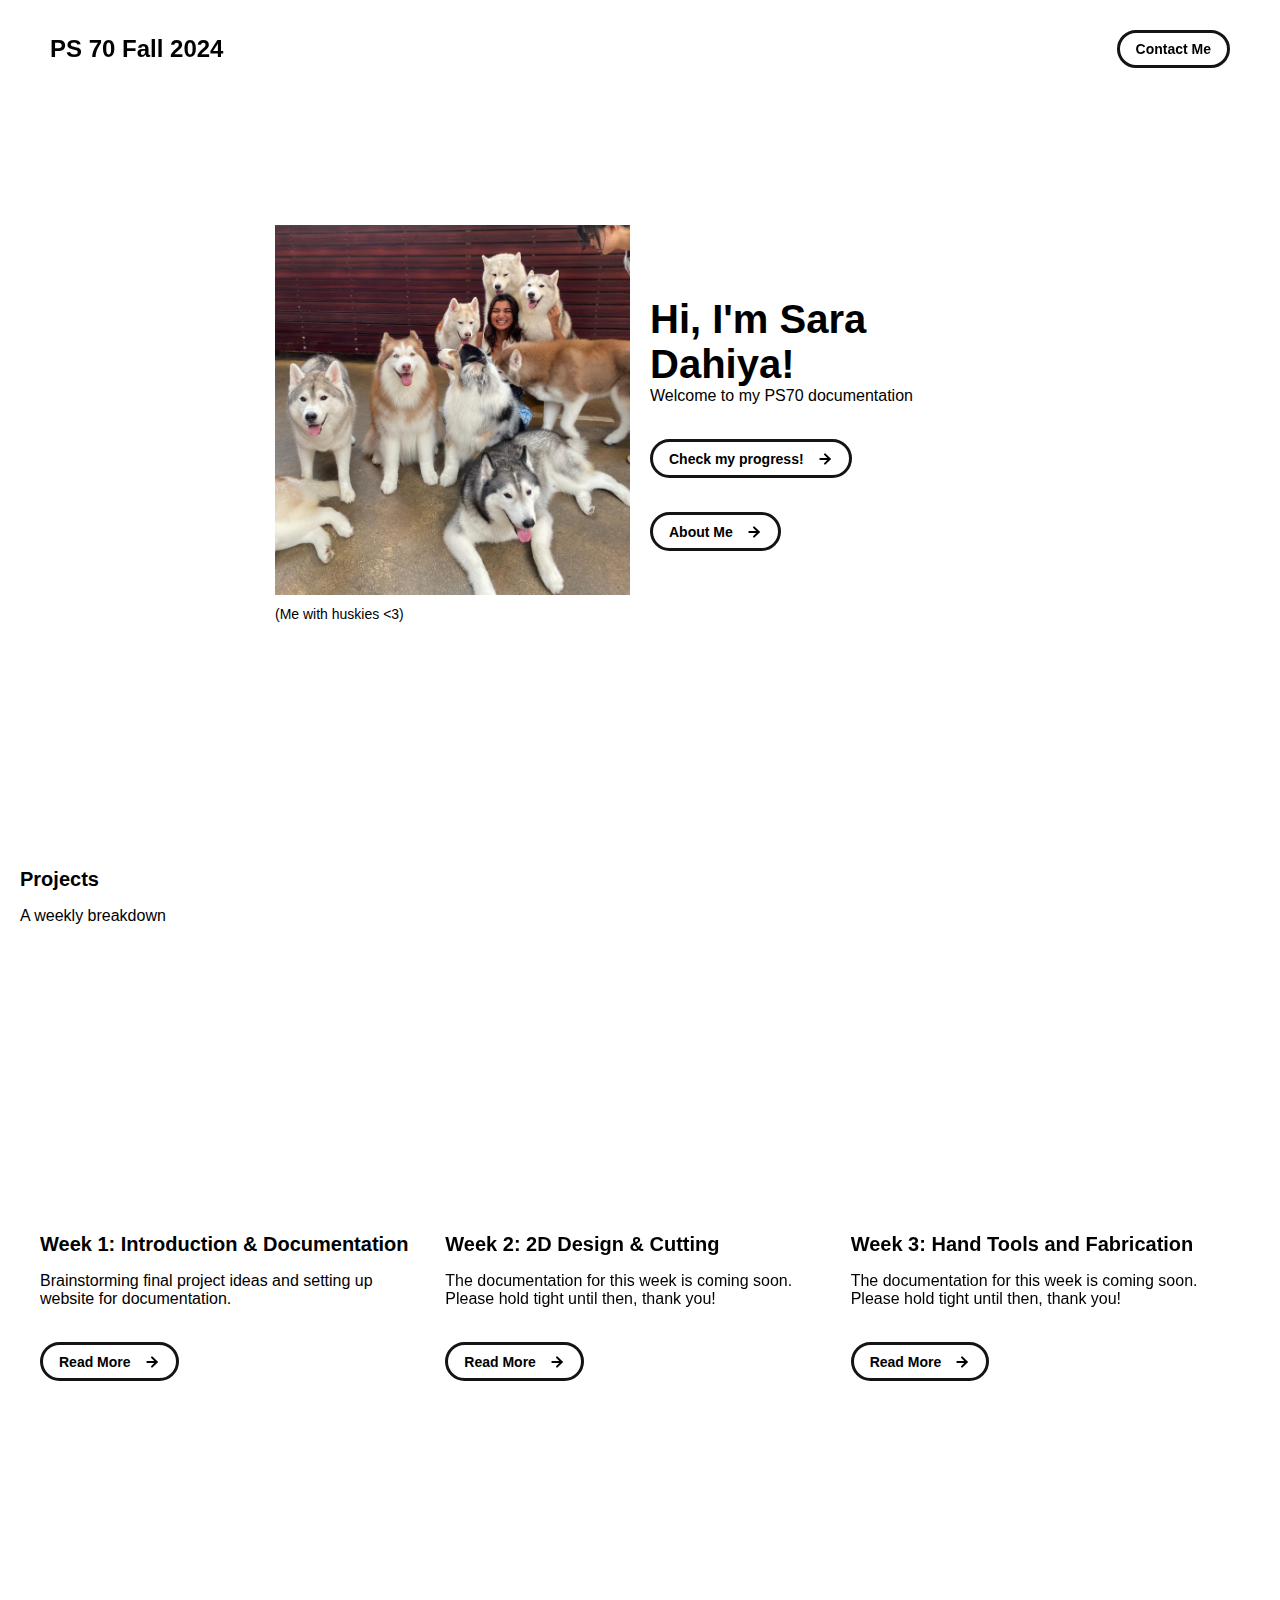
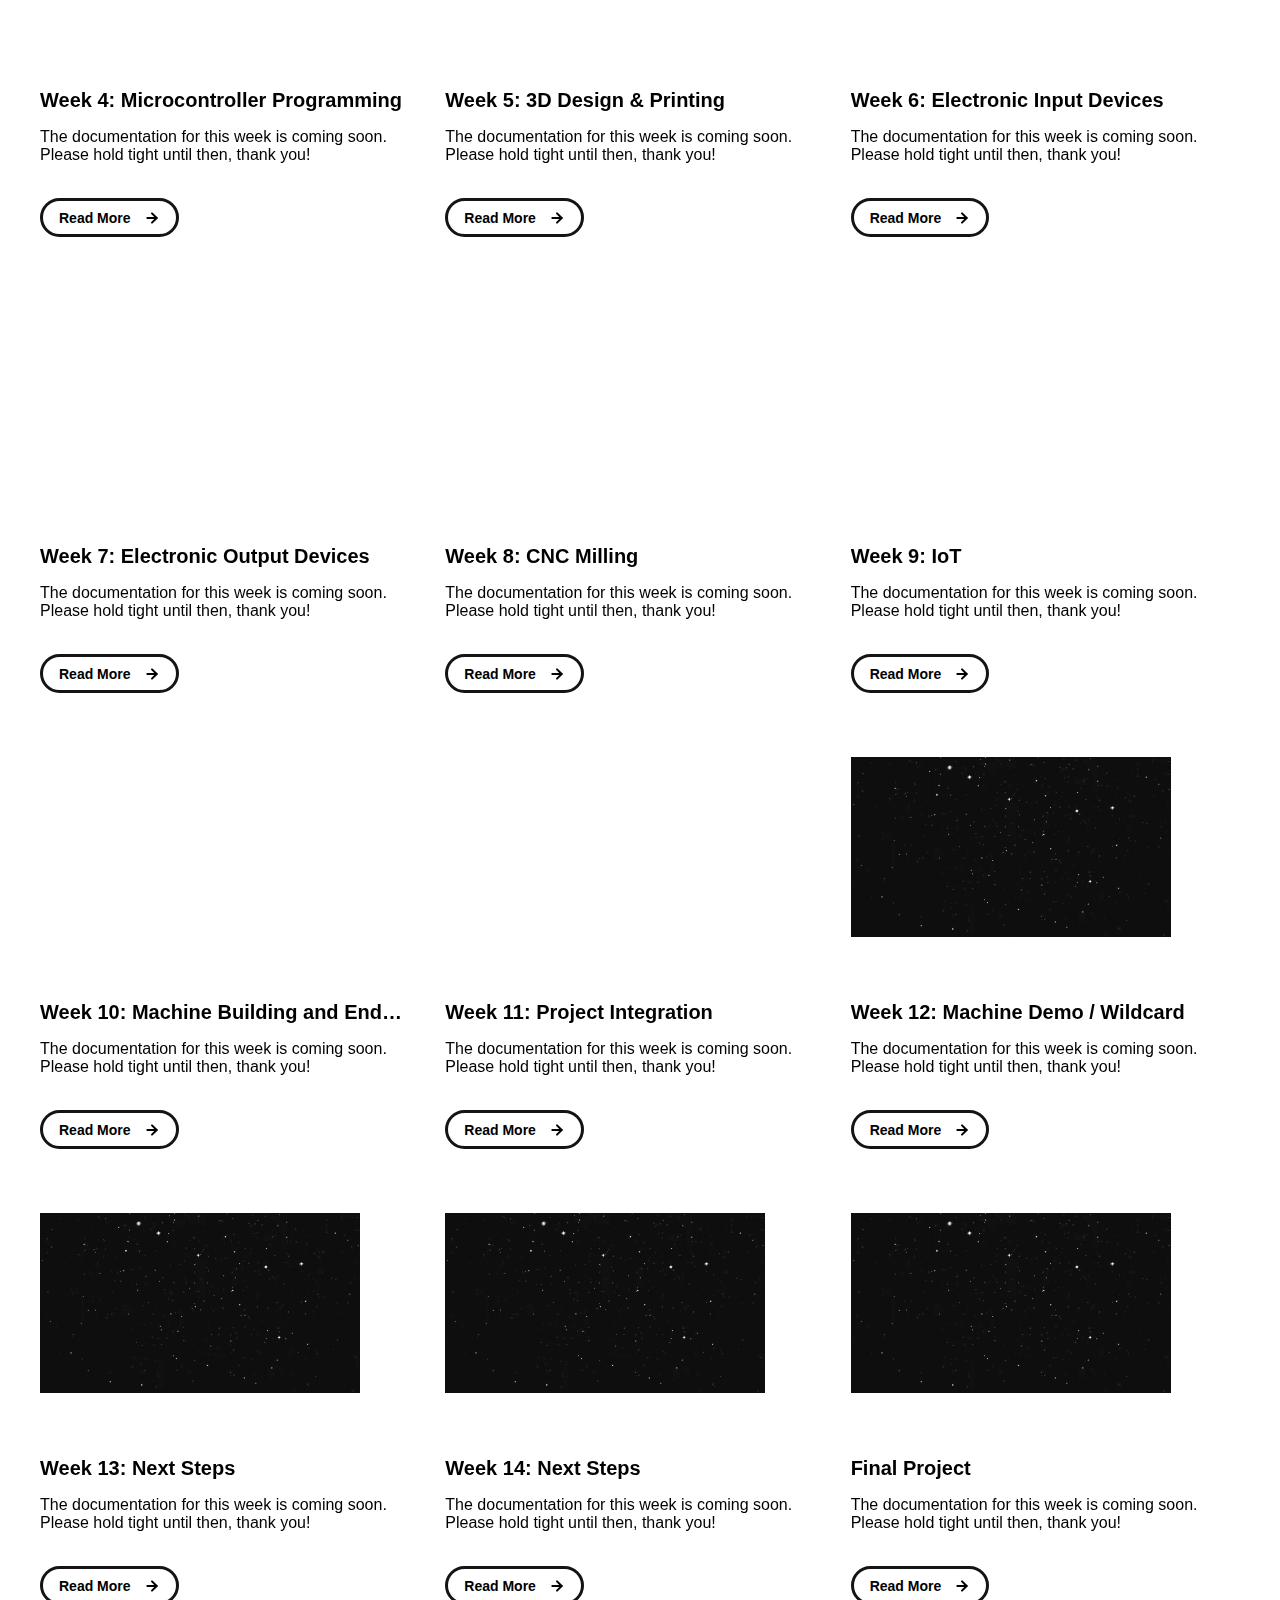
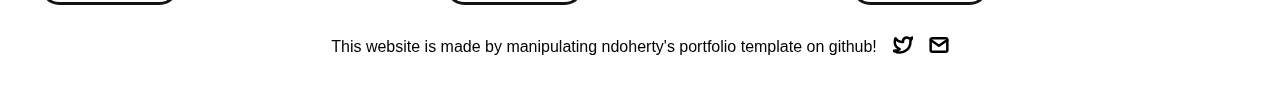
==== index.html @ 0491bc93 "lets see" ====
<!DOCTYPE html>
<html lang="en">
	<head>
		<meta charset="utf-8">

    <!-- 
      TODO

      Upload your Unemployable (or whatever photo you like) to the assets/images folder
      and change the name of the image below to match the uploaded one

      Change the title in the <title> tag to whatever you would like the title of your portfolio to be

      This should be the same across all pages.
     -->
    <link rel="icon" href="./assets/images/sara-with-dogs.jpeg" />
		<title>Sara Dahiya PS70 Documentation</title>
    <meta name="description" content="A portfolio template for the Unemployables community.">
    <meta name="viewport" content="width=device-width, initial-scale=1" />

		<link rel="stylesheet" href="./css/layout.css">
    <link rel="stylesheet" href="./css/typography.css">
    <link rel="stylesheet" href="./css/utilities.css">

		<script defer src="./js/script.js"></script>
	</head>
	<body>
    <!-- NAVBAR -->
    <div class="navbar">
      <a class="nav-title-link" href="./index.html">
        <!-- TODO - Change the "Portfolio Title" to whatever you want displayed in the top left -->
        <span class="nav-title">PS 70 Fall 2024</span>
         <!-- TODO - Change the email after 'mailto:' to your email address for contact -->
        <a class="button" href="mailto:saradahiya@college.harvard.edu">
          <span class="button-text">Contact Me</span>
        </a>
      </a>
    </div>

    <!-- MAIN PAGE CONTENT -->
    <div id="main-content">

      <!-- PORTFOLIO HEADER -->
      <div id="portfolio-header">
        <div id="portfolio-header-image-container">
          <!-- 
            TODO

            - Change the img "src" attribute to point to the Unemployable image you uploaded (or whatever image).
            - Change the number to point to your Unemployable & replace the OpenSea link with your own
            - If you aren't using an Unemployable as your image, remove the entire "a" element
          -->
          <img src="./assets/images/sara-with-dogs.jpeg" class="portfolio-header-image">
          <a class="no-underline" target="_blank" href="https://opensea.io/assets/0xe0be388ab81c47b0f098d2030a1c9ef190691a8a/1311">
            <span class="image-caption">(Me with huskies <3)</span>
          </a>
        </div>

          <!-- 
            TODO

            - Change the main-title to whatver you want
            - Change the body-text after that to a quick introduction to what you do
            - Edit the button text if you feel like it. It will link to the projects section below.
          -->
        <div id="portfolio-header-text-container">
            <div class="header-text">
              <span class="main-title">Hi, I'm Sara Dahiya!</span>
              <div class="body-text"> Welcome to my PS70 documentation  </div>
            </div class = "button-container">
              <a class="button" id="my-projects-link" href="#my-work-section">
                <span class="button-text">Check my progress!</span> 
                <image src="./assets/icons/arrow-right.svg" class="right-arrow-icon"/>
              </a>
              <a class="button" id="about-me-link" href="./project-pages/about-me.html">
                <span class="button-text">About Me</span> 
                <img src="./assets/icons/arrow-right.svg" class="right-arrow-icon" alt="arrow icon"/>
              </a>
            </div> 
        </div>
      </div>

      <!-- ABOUT SECTION -->
      <!-- 
        TODO

        - Change the subheader-text to whatever header you want
        - Add paragraphs using the <div class="body-text"></div> elements in the "about-section-content"
      -->
      

      <!-- PROJECTS / MY WORK SECTION -->
      <div id="my-work-section">
        <!-- TODO - Change the subheader-text to whatever you want the Projects section header to say -->
        <span class="subheader-text">Projects</span>
        <div class="about-section-content">
          <div class="body-text"> A weekly breakdown </div>

        <div class="projects-container">
          <!-- 
            TODO

            This is where the project cards live. Here's a base level project card for you to copy:
            <div class="project-card">
              <img src="./assets/images/IMAGE_NAME" class="project-image">
              <div class="project-card-text-container">
                <div class="subheader-text project-title">PROJECT_NAME</div>
                <div class="body-text project-card-text">SMALL_PROJECT_DESCRIPTION</div>
              </div>
              <a class="button" href="./project-pages/PROJECT_PAGE_NAME.html">
                <span class="button-text">Read More</span>
                <image src="./assets/icons/arrow-right.svg" class="right-arrow-icon"/>
              </a>
            </div>

            - To add a project to the this area, copy the above, paste it below this comment, and change the following:
                - IMAGE_NAME: the name of the image file in assets/images
                - PROJECT_NAME: the name of the project (keep it short, it only shows 1 line)
                - SMALL_PROJECT_DESCRIPTION: a quick project description (max 4 lines)
                - PROJECT_PAGE_NAME.html: the html filename for the project (must be in project-pages folder)
          -->
          <div class="project-card">
            <video width="320" height="240" autoplay muted>
              <source src="./assets/images/magician-trick.mp4" type="video/mp4">
              <source src="./assets/images/magician-trick.webm" type="video/webm">
                Your browser does not support the video tag.
            </video>
            <div class="project-card-text-container">
              <div class="subheader-text project-title">Week 1: Introduction & Documentation</div>
              <div class="body-text project-card-text">Brainstorming final project ideas and setting up website for documentation.</div>
            </div>
            <a class="button" href="./project-pages/week-1.html">
              <span class="button-text">Read More</span>
              <image src="./assets/icons/arrow-right.svg" class="right-arrow-icon"/>
            </a>
          </div>
          <div class="project-card">
            <video width="320" height="240" autoplay muted>
              <source src="./assets/images/spacey.mp4" type="video/mp4">
              <source src="./assets/images/spacey.webm" type="video/webm">
                Your browser does not support the video tag.
            </video>
            <div class="project-card-text-container">
              <div class="subheader-text project-title">Week 2: 2D Design & Cutting</div>
              <div class="body-text project-card-text">The documentation for this week is coming soon. Please hold tight until then, thank you!</div>
            </div>
            <a class="button" href="../project-pages/project-template.html">
              <span class="button-text">Read More</span>
              <image src="./assets/icons/arrow-right.svg" class="right-arrow-icon"/>
            </a>
          </div>
          <div class="project-card">
            <video width="320" height="240" autoplay muted>
              <source src="./assets/images/spacey.mp4" type="video/mp4">
              <source src="./assets/images/spacey.webm" type="video/webm">
                Your browser does not support the video tag.
            </video>
            <div class="project-card-text-container">
              <div class="subheader-text project-title">Week 3: Hand Tools and Fabrication</div>
              <div class="body-text project-card-text">The documentation for this week is coming soon. Please hold tight until then, thank you!</div>
            </div>
            <a class="button" href="./project-pages/project-template.html">
              <span class="button-text">Read More</span>
              <image src="./assets/icons/arrow-right.svg" class="right-arrow-icon"/>
            </a>
          </div>
          <div class="project-card">
            <video width="320" height="240" autoplay muted>
              <source src="./assets/images/spacey.mp4" type="video/mp4">
              <source src="./assets/images/spacey.webm" type="video/webm">
                Your browser does not support the video tag.
            </video>
            <div class="project-card-text-container">
              <div class="subheader-text project-title">Week 4: Microcontroller Programming</div>
              <div class="body-text project-card-text">The documentation for this week is coming soon. Please hold tight until then, thank you!</div>
            </div>
            <a class="button" href="./project-pages/project-template.html">
              <span class="button-text">Read More</span>
              <image src="./assets/icons/arrow-right.svg" class="right-arrow-icon"/>
            </a>
          </div>
          <div class="project-card">
            <video width="320" height="240" autoplay muted>
              <source src="./assets/images/spacey.mp4" type="video/mp4">
              <source src="./assets/images/spacey.webm" type="video/webm">
                Your browser does not support the video tag.
            </video>
            <div class="project-card-text-container">
              <div class="subheader-text project-title">Week 5: 3D Design & Printing</div>
              <div class="body-text project-card-text">The documentation for this week is coming soon. Please hold tight until then, thank you!</div>
            </div>
            <a class="button" href="./project-pages/project-template.html">
              <span class="button-text">Read More</span>
              <image src="./assets/icons/arrow-right.svg" class="right-arrow-icon"/>
            </a>
          </div>
          <div class="project-card">
            <video width="320" height="240" autoplay muted>
              <source src="./assets/images/spacey.mp4" type="video/mp4">
              <source src="./assets/images/spacey.webm" type="video/webm">
                Your browser does not support the video tag.
            </video>
            <div class="project-card-text-container">
              <div class="subheader-text project-title">Week 6: Electronic Input Devices</div>
              <div class="body-text project-card-text">The documentation for this week is coming soon. Please hold tight until then, thank you!</div>
            </div>
            <a class="button" href="./project-pages/project-template.html">
              <span class="button-text">Read More</span>
              <image src="./assets/icons/arrow-right.svg" class="right-arrow-icon"/>
            </a>
          </div>
          <div class="project-card">
            <video width="320" height="240" autoplay muted>
              <source src="./assets/images/spacey.mp4" type="video/mp4">
              <source src="./assets/images/spacey.webm" type="video/webm">
                Your browser does not support the video tag.
            </video>
            <div class="project-card-text-container">
              <div class="subheader-text project-title">Week 7: Electronic Output Devices</div>
              <div class="body-text project-card-text">The documentation for this week is coming soon. Please hold tight until then, thank you!</div>
            </div>
            <a class="button" href="./project-pages/project-template.html">
              <span class="button-text">Read More</span>
              <image src="./assets/icons/arrow-right.svg" class="right-arrow-icon"/>
            </a>
          </div>
          <div class="project-card">
            <video width="320" height="240" autoplay muted>
              <source src="./assets/images/spacey.mp4" type="video/mp4">
              <source src="./assets/images/spacey.webm" type="video/webm">
                Your browser does not support the video tag.
            </video>
            <div class="project-card-text-container">
              <div class="subheader-text project-title">Week 8: CNC Milling</div>
              <div class="body-text project-card-text">The documentation for this week is coming soon. Please hold tight until then, thank you!</div>
            </div>
            <a class="button" href="./project-pages/project-template.html">
              <span class="button-text">Read More</span>
              <image src="./assets/icons/arrow-right.svg" class="right-arrow-icon"/>
            </a>
          </div>
          <div class="project-card">
            <video width="320" height="240" autoplay muted>
              <source src="./assets/images/spacey.mp4" type="video/mp4">
              <source src="./assets/images/spacey.webm" type="video/webm">
                Your browser does not support the video tag.
            </video>
            <div class="project-card-text-container">
              <div class="subheader-text project-title">Week 9: IoT</div>
              <div class="body-text project-card-text">The documentation for this week is coming soon. Please hold tight until then, thank you!</div>
            </div>
            <a class="button" href="./project-pages/project-template.html">
              <span class="button-text">Read More</span>
              <image src="./assets/icons/arrow-right.svg" class="right-arrow-icon"/>
            </a>
          </div>
          <div class="project-card">
            <video width="320" height="240" autoplay muted>
              <source src="./assets/images/spacey.mp4" type="video/mp4">
              <source src="./assets/images/spacey.webm" type="video/webm">
                Your browser does not support the video tag.
            </video>
            <div class="project-card-text-container">
              <div class="subheader-text project-title">Week 10: Machine Building and End Effectors</div>
              <div class="body-text project-card-text">The documentation for this week is coming soon. Please hold tight until then, thank you!</div>
            </div>
            <a class="button" href="./project-pages/project-template.html">
              <span class="button-text">Read More</span>
              <image src="./assets/icons/arrow-right.svg" class="right-arrow-icon"/>
            </a>
          </div>
          <div class="project-card">
            <video width="320" height="240" autoplay muted>
              <source src="./assets/images/spacey.mp4" type="video/mp4">
              <source src="./assets/images/spacey.webm" type="video/webm">
                Your browser does not support the video tag.
            </video>
            <div class="project-card-text-container">
              <div class="subheader-text project-title">Week 11: Project Integration</div>
              <div class="body-text project-card-text">The documentation for this week is coming soon. Please hold tight until then, thank you!</div>
            </div>
            <a class="button" href="./project-pages/project-template.html">
              <span class="button-text">Read More</span>
              <image src="./assets/icons/arrow-right.svg" class="right-arrow-icon"/>
            </a>
          </div>
          <div class="project-card">
            <video width="320" height="240" autoplay muted>
              <source src="./assets/images/spacey.mp4" type="video/mp4">
              <source src="./assets/images/spacey.webm" type="video/webm">
                Your browser does not support the video tag.
            </video>
            <div class="project-card-text-container">
              <div class="subheader-text project-title">Week 12: Machine Demo / Wildcard</div>
              <div class="body-text project-card-text">The documentation for this week is coming soon. Please hold tight until then, thank you!</div>
            </div>
            <a class="button" href="./project-pages/project-template.html">
              <span class="button-text">Read More</span>
              <image src="./assets/icons/arrow-right.svg" class="right-arrow-icon"/>
            </a>
          </div>
          <div class="project-card">
            <video width="320" height="240" autoplay muted>
              <source src="./assets/images/spacey.mp4" type="video/mp4">
              <source src="./assets/images/spacey.webm" type="video/webm">
                Your browser does not support the video tag.
            </video>
            <div class="project-card-text-container">
              <div class="subheader-text project-title">Week 13: Next Steps</div>
              <div class="body-text project-card-text">The documentation for this week is coming soon. Please hold tight until then, thank you!</div>
            </div>
            <a class="button" href="./project-pages/project-template.html">
              <span class="button-text">Read More</span>
              <image src="./assets/icons/arrow-right.svg" class="right-arrow-icon"/>
            </a>
          </div>
          <div class="project-card">
            <video width="320" height="240" autoplay muted>
              <source src="./assets/images/spacey.mp4" type="video/mp4">
              <source src="./assets/images/spacey.webm" type="video/webm">
                Your browser does not support the video tag.
            </video>
            <div class="project-card-text-container">
              <div class="subheader-text project-title">Week 14: Next Steps</div>
              <div class="body-text project-card-text">The documentation for this week is coming soon. Please hold tight until then, thank you!</div>
            </div>
            <a class="button" href="./project-pages/project-template.html">
              <span class="button-text">Read More</span>
              <image src="./assets/icons/arrow-right.svg" class="right-arrow-icon"/>
            </a>
          </div>
          <div class="project-card">
            <video width="320" height="240" autoplay muted>
              <source src="./assets/images/spacey.mp4" type="video/mp4">
              <source src="./assets/images/spacey.webm" type="video/webm">
                Your browser does not support the video tag.
            </video>
            <div class="project-card-text-container">
              <div class="subheader-text project-title"> Final Project</div>
              <div class="body-text project-card-text">The documentation for this week is coming soon. Please hold tight until then, thank you!</div>
            </div>
            <a class="button" href="./project-pages/project-template.html">
              <span class="button-text">Read More</span>
              <image src="./assets/icons/arrow-right.svg" class="right-arrow-icon"/>
            </a>
          </div>
        </div>
      </div>
    </div>

    <!-- FOOTER -->
    <div id="footer">
      <!-- 
        TODO - Change href to your Instagram account (can also delete entire "a" element if no Instagram) 

        This should be the same across all pages.
      -->
      
      <!-- 
        TODO - Change href to your Twitter account (can also delete entire "a" element if no Twitter) 
      
        This should be the same across all pages.
      -->
      <div class="body-text project-card-text">This website is made by manipulating ndoherty's portfolio template on github! </div>
      <a class="icon-link" target="_blank" href="https://twitter.com/Sara_castically">
        <image src="./assets/icons/twitter.svg" class="footer-icon"/>
      </a>
      <!-- 
        TODO - Change the email after "mailto" to your contact email 
      
        This should be the same across all pages.
      -->
      <a class="icon-link" href="mailto:whitevans.eth@gmail.com">
        <image src="./assets/icons/mail.svg" class="footer-icon"/>
      </a>
    </div>

	</body>
</html>
---- css/layout.css ----
* {
  box-sizing: border-box;
}

html {
  text-size-adjust: none;
  -webkit-text-size-adjust: none;
  -moz-text-size-adjust: none;
  -ms-text-size-adjust: none;
}

body {
  margin: 0;
  -webkit-font-smoothing: antialiased;
  -moz-osx-font-smoothing: grayscale;
}



/* Main Page Layout */

#main-content {
  margin: 225px 425px;
  display: flex;
  flex-direction: column;
  gap: 96px;
}




/* Portfolio Header */

#portfolio-header {
  display: flex;
  gap: 20px;
  align-items: center;
}

#portfolio-header-image-container {
  display: flex;
  flex-direction: column;
  gap: 10px;
  flex-basis: 50%;
}

.portfolio-header-image {
  width: 100%;
  height: auto;
}

#portfolio-header-text-container {
  display: flex;
  flex-direction: column;
  gap: 34px;
  flex-basis: 50%;
}




/* About Section */

#about-section {
  display: flex;
  flex-direction: column;
  gap: 16px;
}

.about-section-content {
  display: flex;
  flex-direction: column;
  gap: 34px;
}




/* Project Section */

#my-work-section {
  display: flex;
  flex-direction: column;
  flex-wrap: wrap;
  gap: 16px;
  padding: 0 20px;
  justify-content: center; 
  padding-top: 20px;
}

.projects-container {
  display: flex;
  gap: 34px 16px;
  flex-wrap: wrap;
  justify-content: center; 
  padding: 0 20px; 
}

    /* Project Cards */

    .project-card {
      max-width: calc((100% - 32px) / 3);
      display: flex;
      flex-direction: column;
      gap: 34px;
    }

    .project-card-text-container {
      flex-direction: column;
      display: flex;
      gap: 16px
    }

    .project-image {
      width: 100%;
      height: 200px;
      object-fit: cover;
      object-position: center;
    }




/* Project Pages */

#project-header {
  display: flex;
  flex-direction: column;
  gap: 16px;
}

.project-header-image {
  width: 100%;
  height: auto;
}

#project-details {
  display: flex;
  flex-direction: column;
  gap: 16px;
}

.project-details-content {
  display: flex;
  flex-direction: column;
  gap: 34px;
}

    /* Project Gallery */

    #project-gallery {
      display: flex;
      flex-direction: column;
      gap: 16px;
    }

    .project-gallery-content {
      display: flex;
      flex-wrap: wrap;
      gap: 34px 16px;
    }

    .gallery-image-container {
      width: 100%;
      display: flex;
      flex-direction: column;
      gap: 10px;
    }

    .gallery-image-container.half-width {
      width: calc((100% - 16px) / 2);
    }

    .gallery-image {
      width: 100%;
      height: auto;
    }


/* Extra Extra large devices (large laptops and desktops, 1200px and below) */
@media only screen and (max-width: 1600px) {
  #main-content {
    margin: 225px 275px;
  }
}

/* Extra large devices (large laptops and desktops, 1200px and below) */
@media only screen and (max-width: 1200px) {
  #main-content {
    margin: 225px 175px;
  }
}

/* Large devices (laptops/desktops, 1000px and below) */
@media only screen and (max-width: 1000px) {
  #main-content {
    margin: 225px 75px;
  }
}

/* Small devices (portrait tablets and large phones, 800px and below) */
@media only screen and (max-width: 800px) {
  #main-content {
    margin: 150px 50px;
  }

  #portfolio-header {
    flex-direction: column;
  }

  .project-card {
    max-width: calc((100% - 16px) / 2);
  }
}

/* Small devices (portrait tablets and large phones, 600px and below) */
@media only screen and (max-width: 600px) {
  #main-content {
    margin: 125px 20px;
  }

  .project-card {
    max-width: 100%;
  }
}
---- css/typography.css ----
body {
  font-family: "Helvetica Neue", Helvetica, Arial, sans-serif;
}

.nav-title {
  font-weight: 700;
  font-size: 24px;
}

.button-text {
  font-size: 14px;
  font-weight: 700;
}

.image-caption {
  font-size: 14px;
  font-weight: 500;
}

.main-title {
  font-size: 40px;
  font-weight: 700;
}

.subheader-text {
  font-size: 20px;
  font-weight: 700;
}

.body-text {
  font-size: 16px;
  font-weight: 500;
}

.project-card-text {
  overflow: hidden;
  text-overflow: ellipsis;
  display: -webkit-box;
  -webkit-line-clamp: 4;
  -webkit-box-orient: vertical;
}

.project-title {
  overflow: hidden;
  text-overflow: ellipsis;
  display: -webkit-box;
  -webkit-line-clamp: 1;
  -webkit-box-orient: vertical;
}
---- css/utilities.css ----
/* Icons */

.right-arrow-icon {
  width: 16px;
  height: 16px;
  margin-top: 1px;
  margin-left: 8px;
}

.footer-icon {
  width: 20px;
  height: 20px;
}

/* Adjusting space between buttons */
.button-container {
  display: flex;
  gap: 10px; 
}

/* Button background color */
.button {
  text-decoration: none;
  padding: 10px 20px;
  background-color: #ffffff; 
  color: white;
  border-radius: 5px;
  display: inline-flex;
  align-items: center;
}

a.icon-link {
  transition: transform 200ms ease-in-out;
}

a.icon-link:hover {
  cursor: pointer;
  stroke-width: 5;
  margin: 0;
  transform: rotate(15deg);
}


/* Navbar Styling */

.navbar {
  width: 100%;
  padding: 30px 50px;
  display: flex;
  justify-content: space-between;
  align-items: center;
  position: fixed;
  top: 0;
  left: 0;
}

.nav-title-link {
  color: black;
  text-decoration: none;
}

.nav-title-link:hover {
  text-decoration: underline;
}

/* Small devices (portrait tablets and large phones, 800px and below) */
@media only screen and (max-width: 800px) {
  .navbar {
    padding: 20px 20px;
    background-color: white
  }
}


/* Button Styling */

a.button {
  padding: 8px 16px;
  border: 3px solid #141414;
  border-radius: 50px;
  color: black;
  text-decoration: none;
  width: fit-content;
  display: flex;
  gap: 5px;
  align-items: center;
}

a.button:hover {
  text-decoration: underline;
  text-decoration-thickness: 2px;
  cursor: pointer;
}


/* Footer Styling */

#footer {
  width: 100%;
  display: flex;
  padding: 30px 50px;
  justify-content: center;
  align-items: center;
  gap: 16px;
}

/* Link Styling */
a.no-underline {
  text-decoration: none;
  color: black
}

a.no-underline:hover {
  text-decoration: underline;
  cursor: pointer;
}

/* Small devices (portrait tablets and large phones, 800px and below) */
@media only screen and (max-width: 800px) {
  #footer {
    padding: 20px 20px;
  }
}
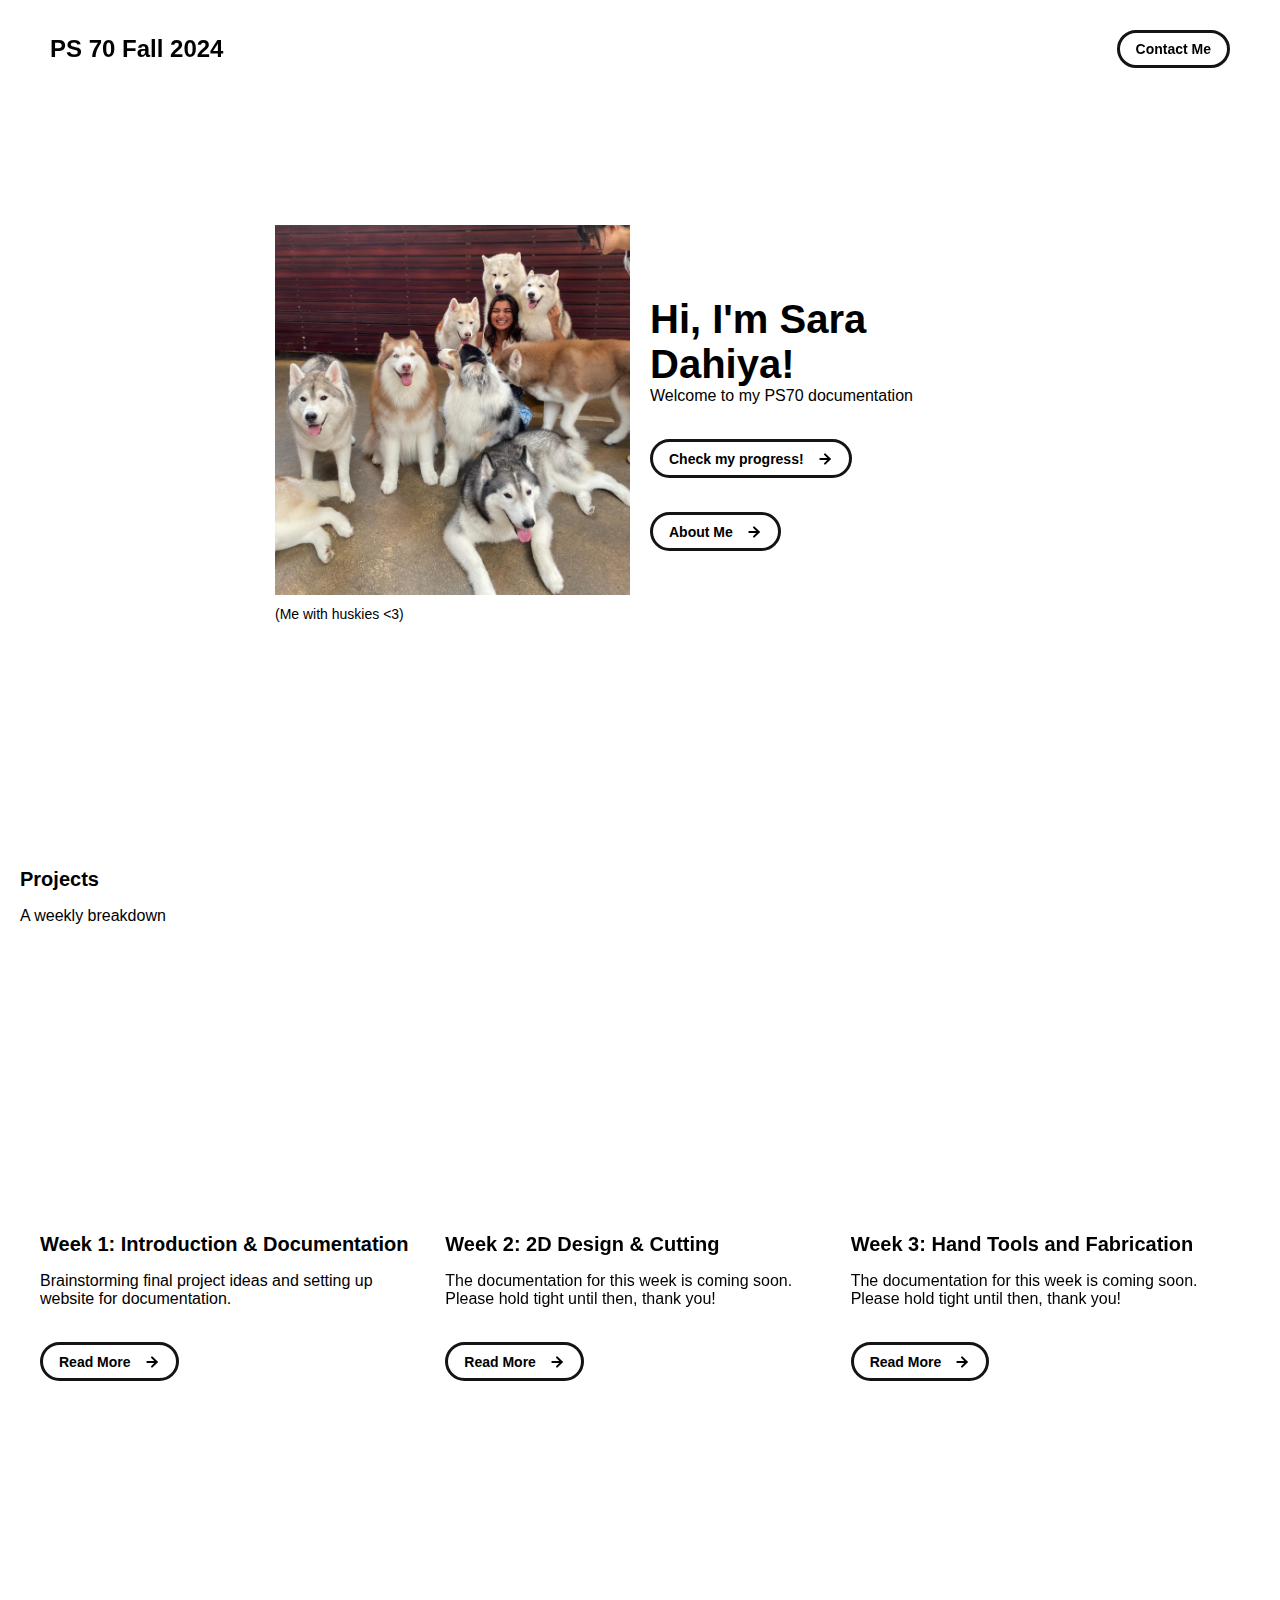
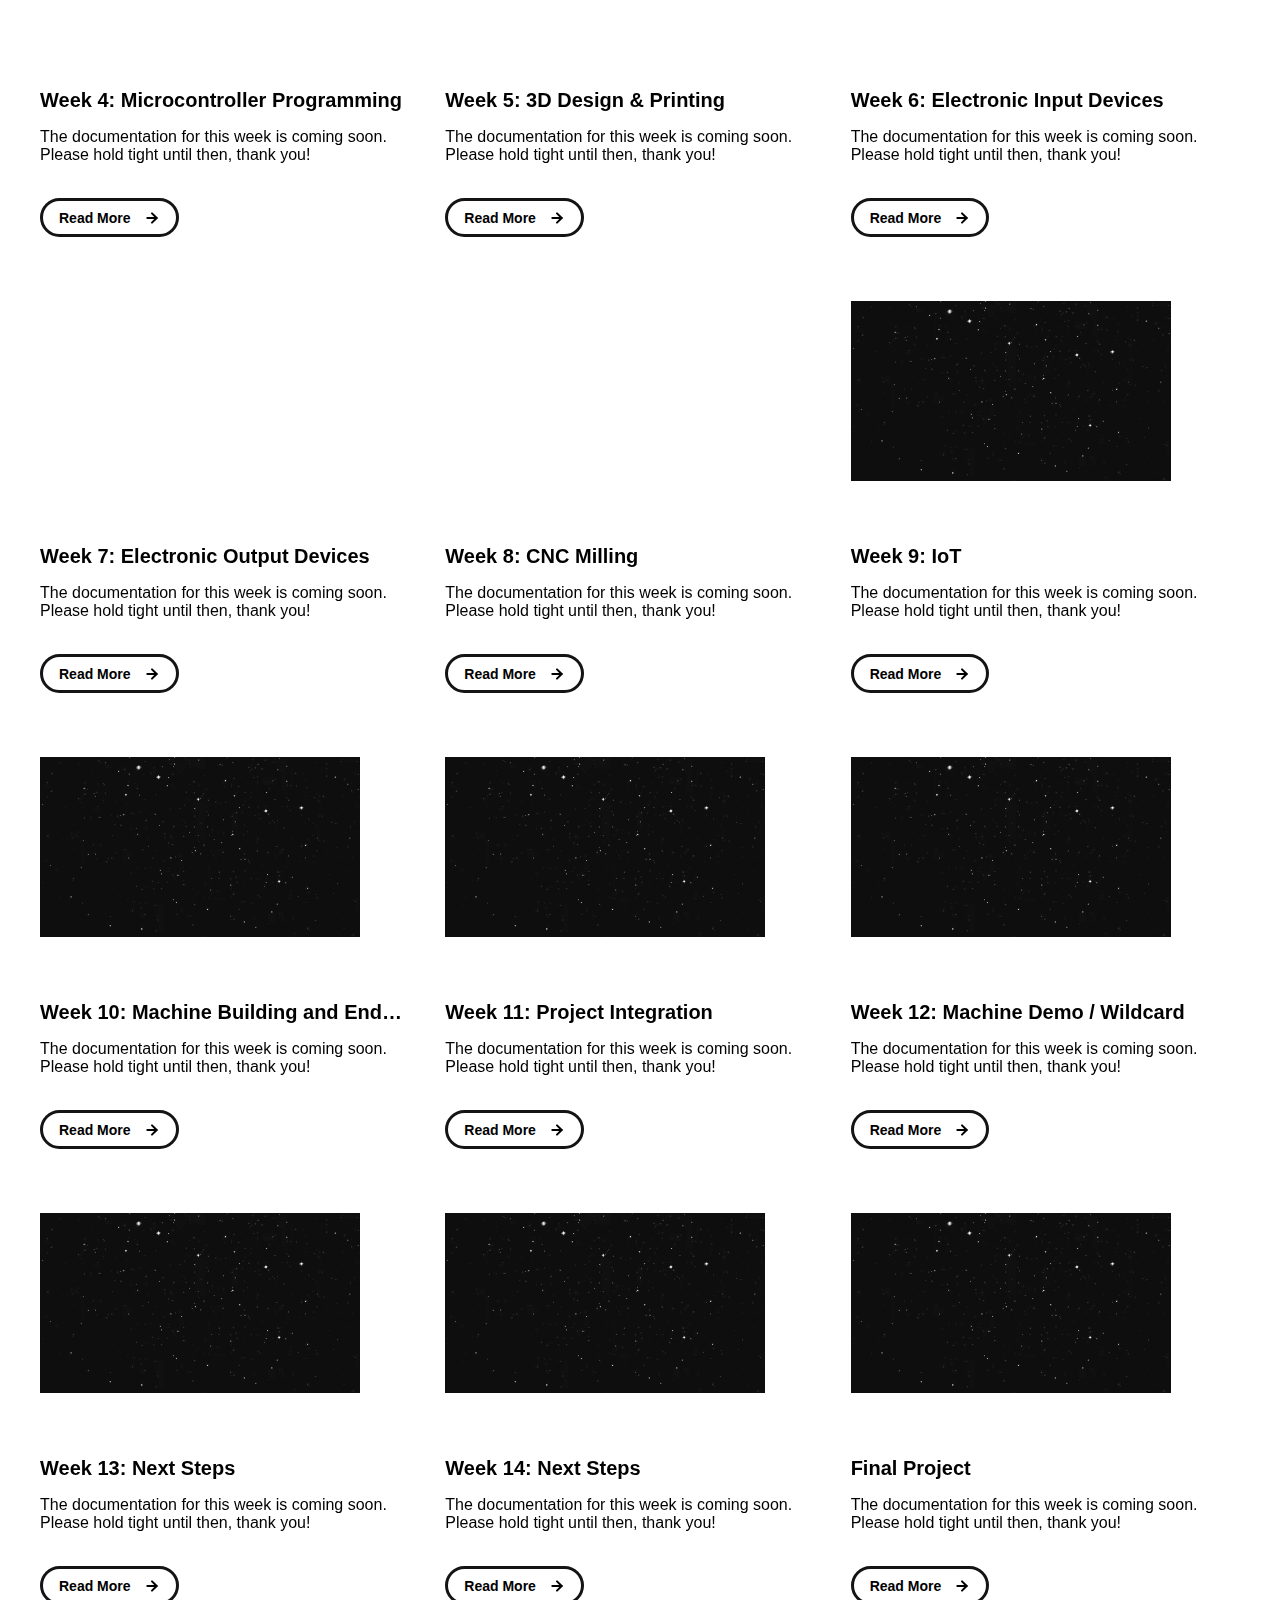
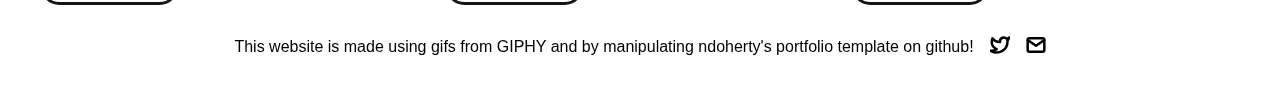
==== commit f4063a90: "credit" ====
--- a/index.html
+++ b/index.html
@@ -361,7 +361,7 @@
       
         This should be the same across all pages.
       -->
-      <div class="body-text project-card-text">This website is made by manipulating ndoherty's portfolio template on github! </div>
+      <div class="body-text project-card-text">This website is made using gifs from GIPHY and by manipulating ndoherty's portfolio template on github! </div>
       <a class="icon-link" target="_blank" href="https://twitter.com/Sara_castically">
         <image src="./assets/icons/twitter.svg" class="footer-icon"/>
       </a>
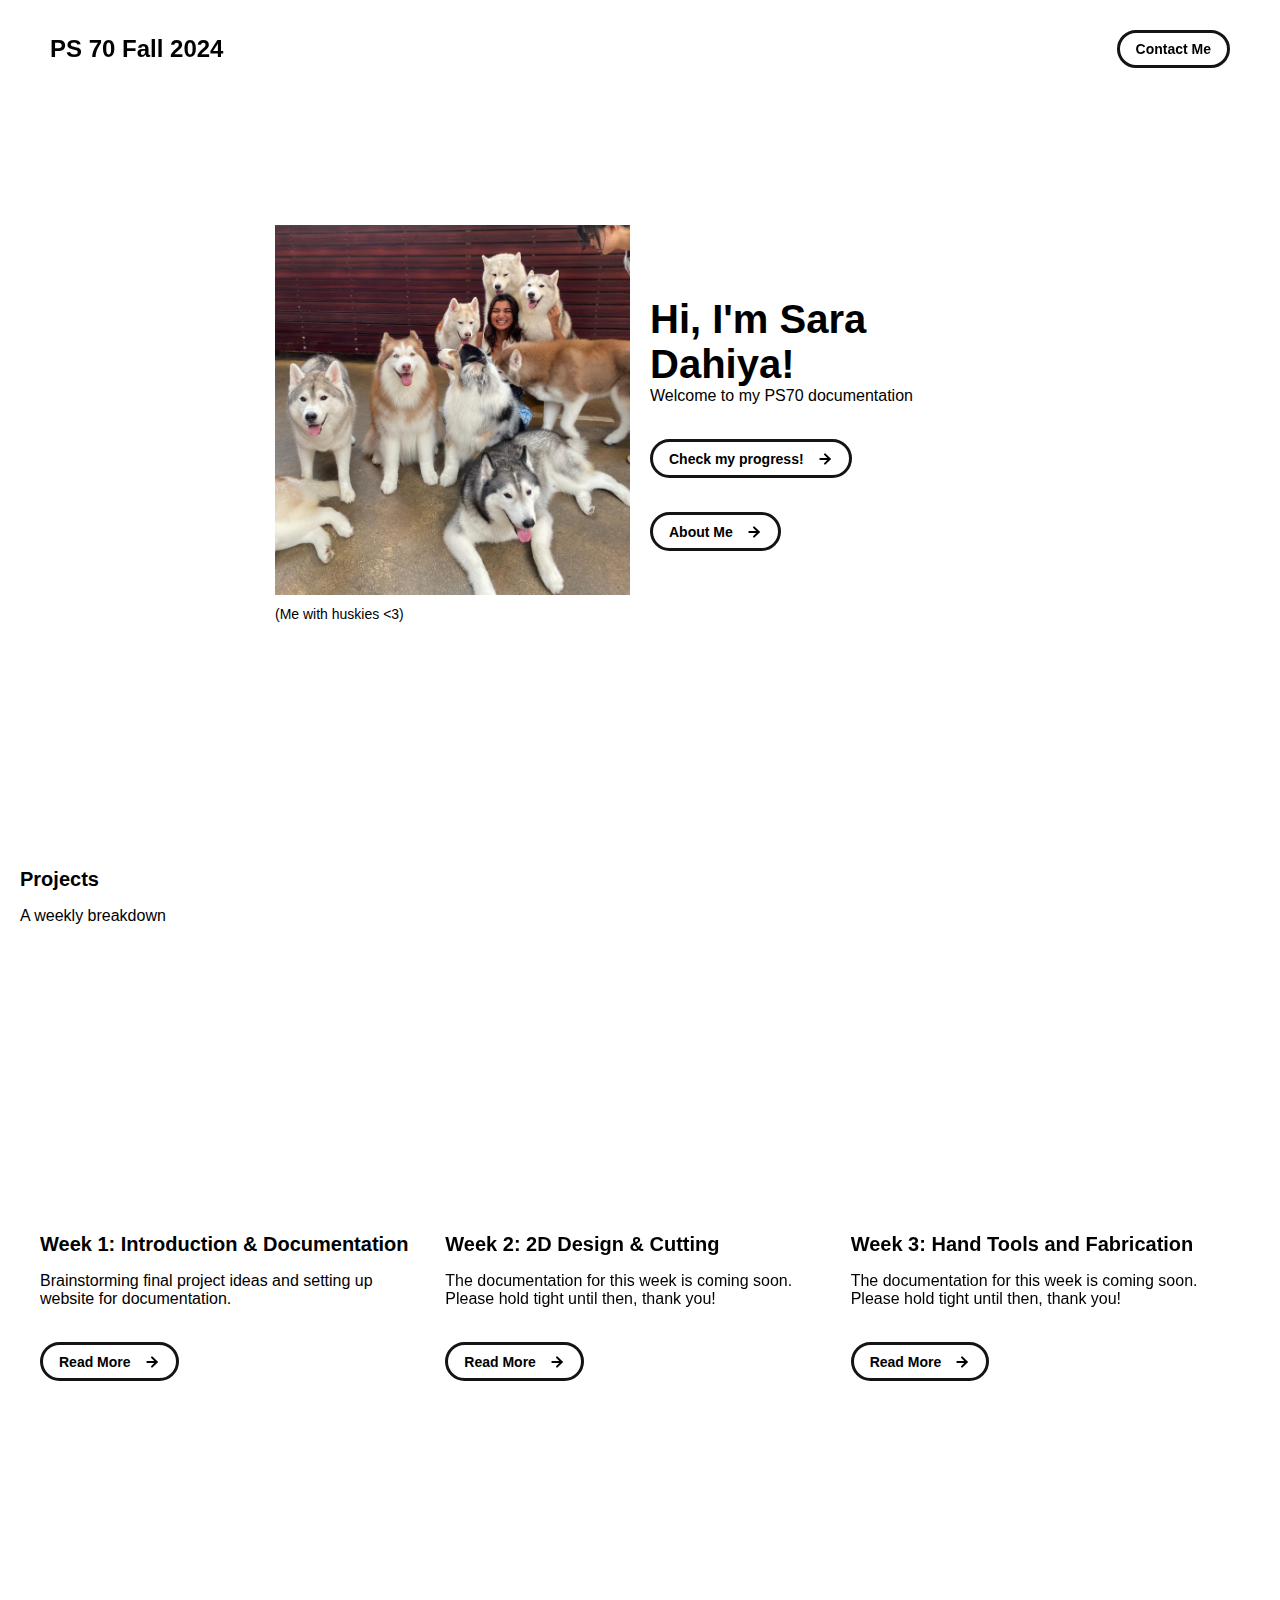
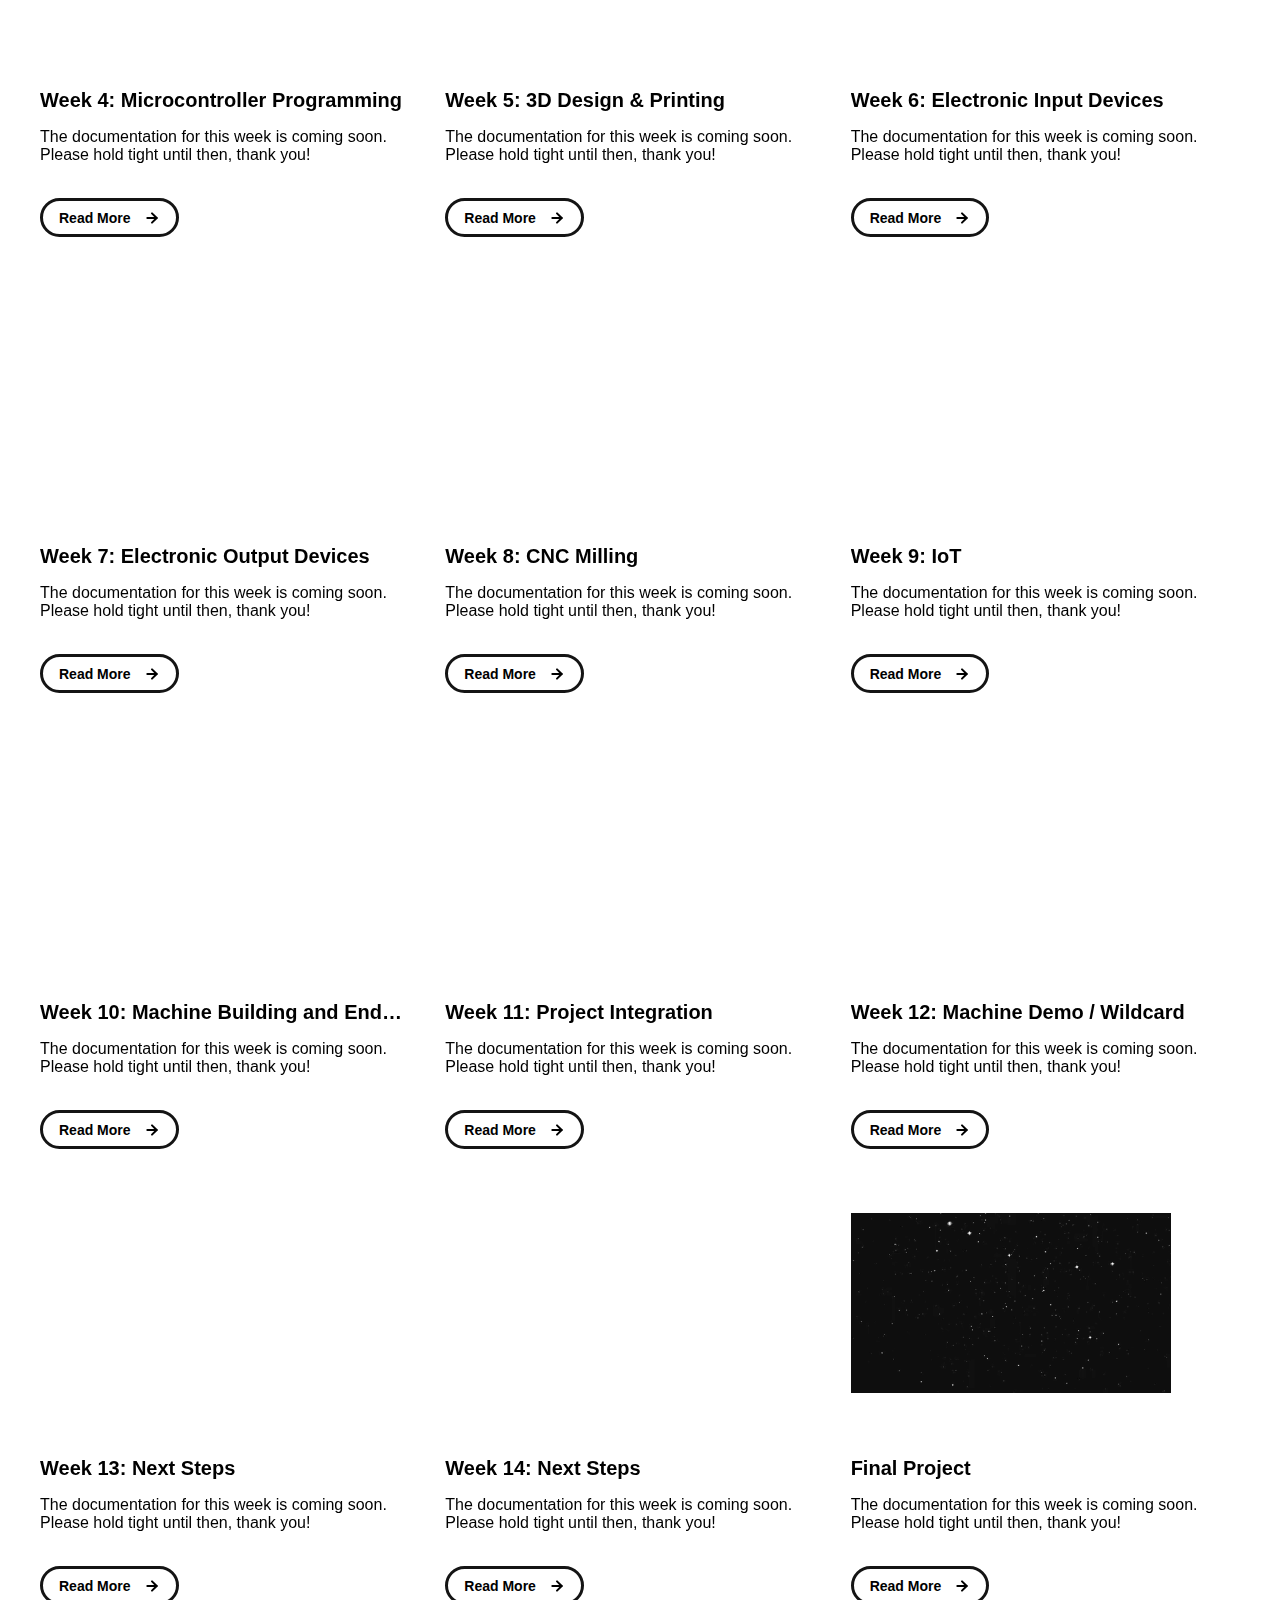
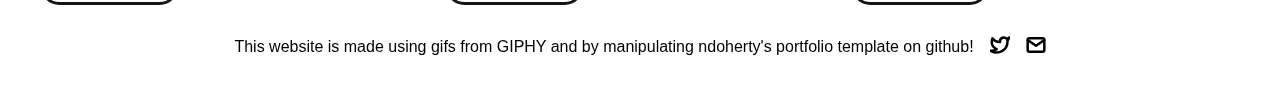
==== commit c3c693ae: "edit week 2" ====
--- a/index.html
+++ b/index.html
@@ -144,7 +144,7 @@
               <div class="subheader-text project-title">Week 2: 2D Design & Cutting</div>
               <div class="body-text project-card-text">The documentation for this week is coming soon. Please hold tight until then, thank you!</div>
             </div>
-            <a class="button" href="../project-pages/project-template.html">
+            <a class="button" href="./project-pages/project-template.html">
               <span class="button-text">Read More</span>
               <image src="./assets/icons/arrow-right.svg" class="right-arrow-icon"/>
             </a>
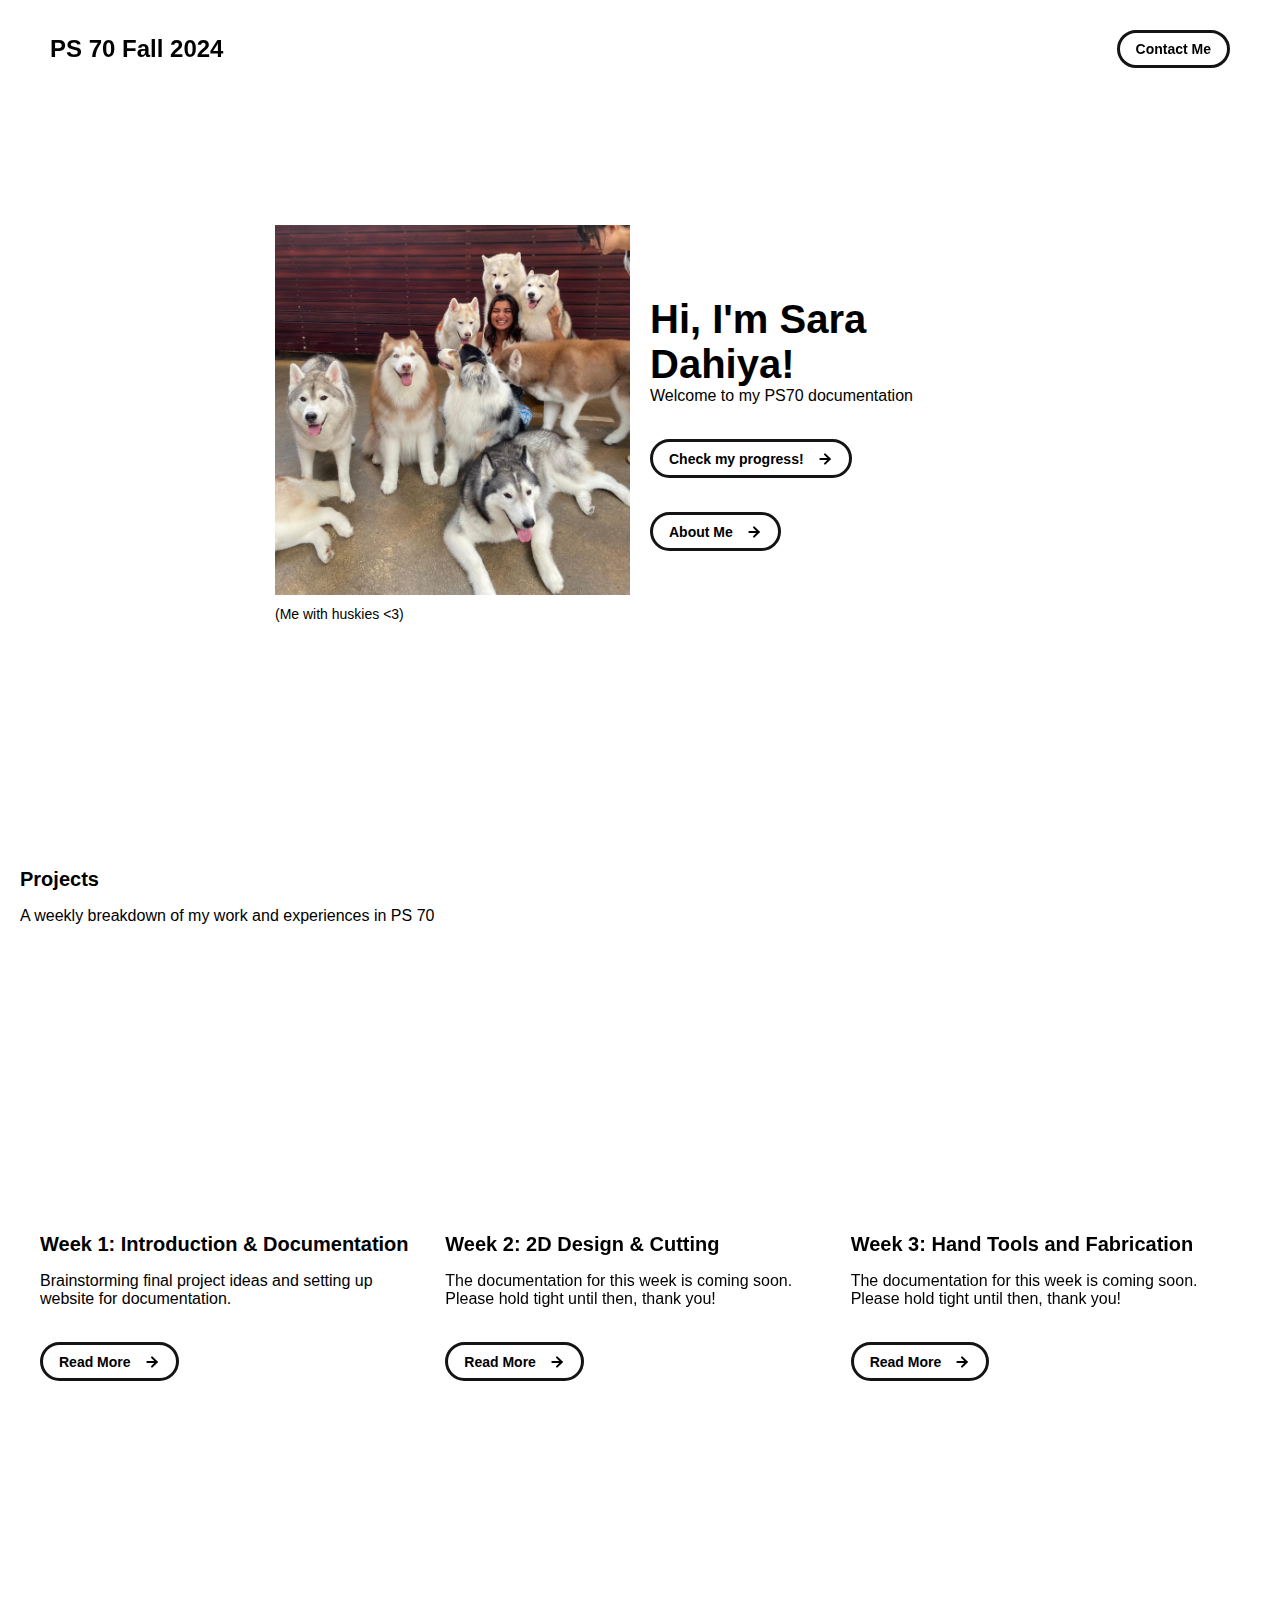
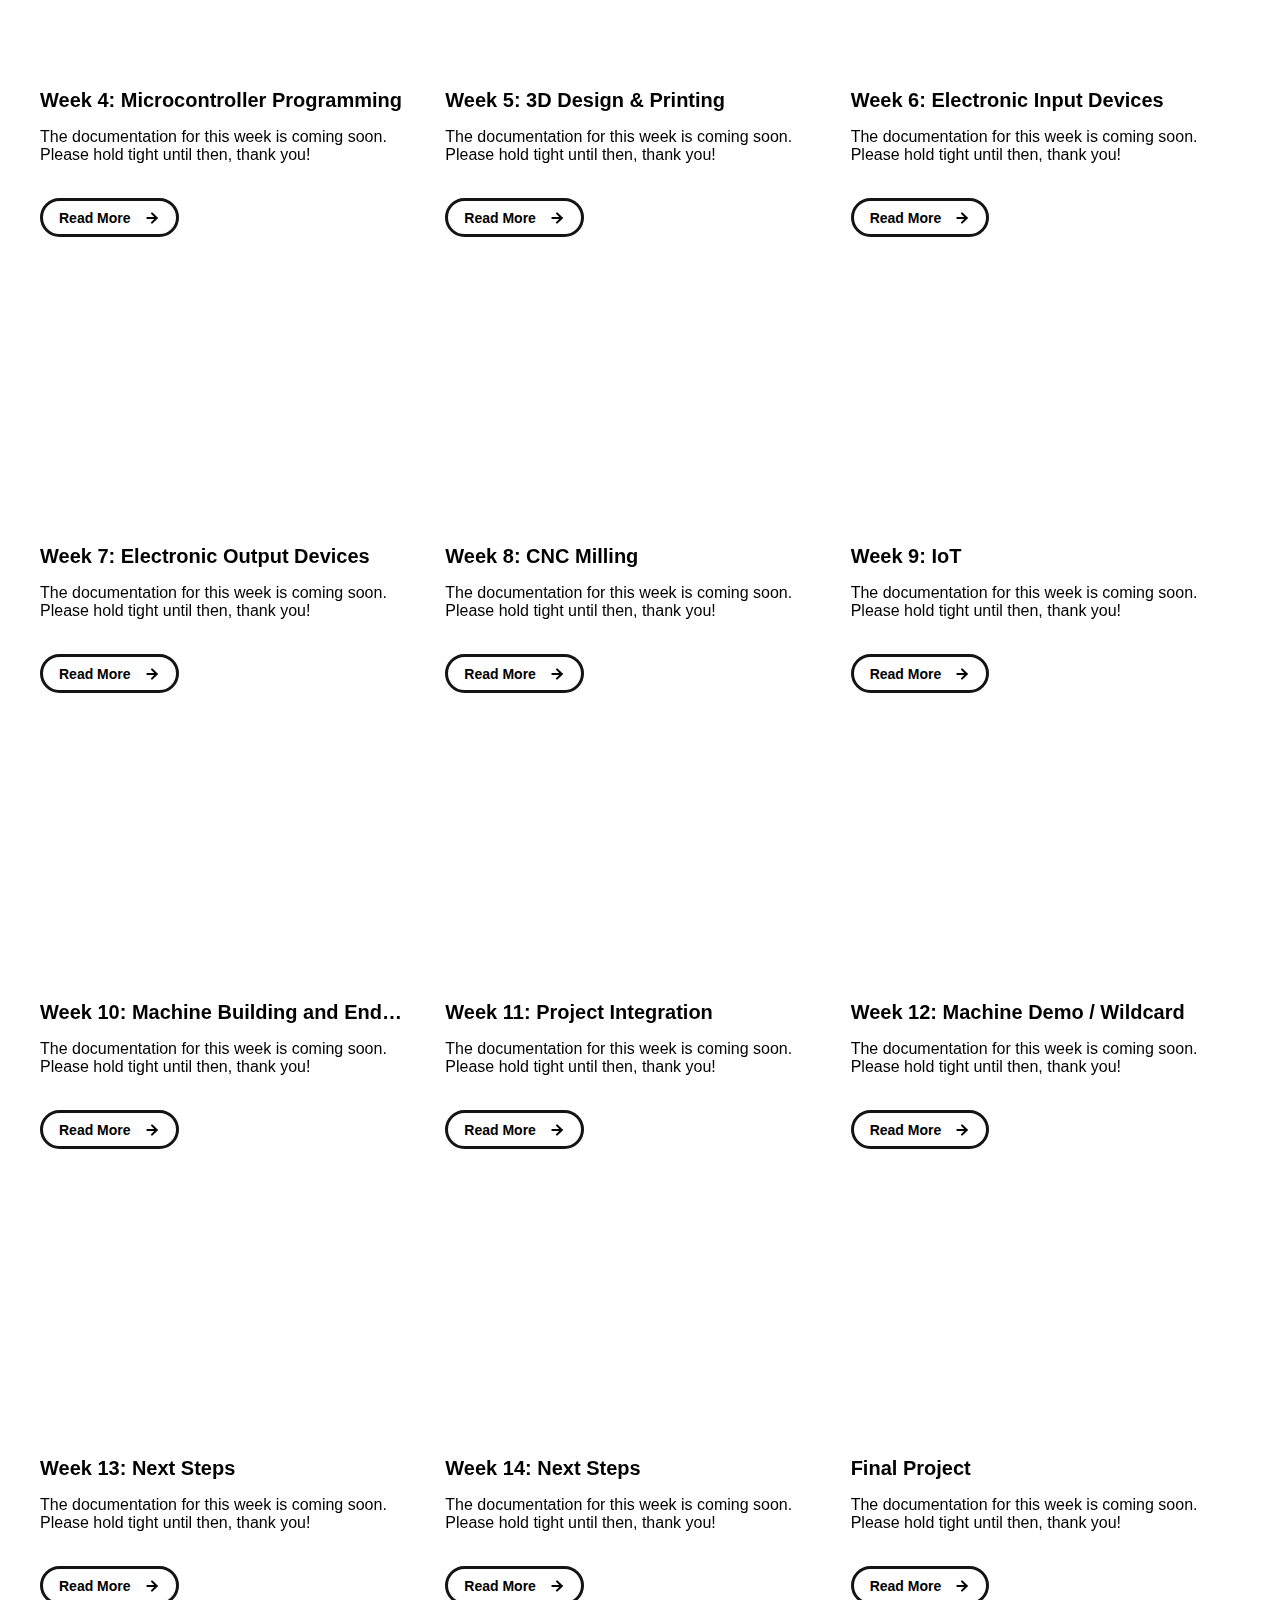
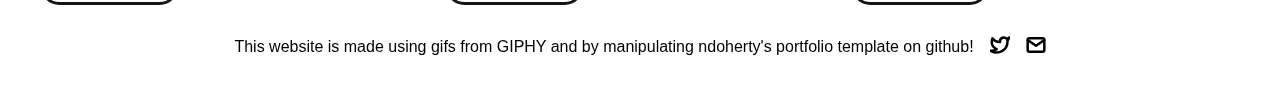
==== commit cbe661e6: "text update" ====
--- a/index.html
+++ b/index.html
@@ -94,7 +94,7 @@
         <!-- TODO - Change the subheader-text to whatever you want the Projects section header to say -->
         <span class="subheader-text">Projects</span>
         <div class="about-section-content">
-          <div class="body-text"> A weekly breakdown </div>
+          <div class="body-text"> A weekly breakdown of my work and experiences in PS 70</div>
 
         <div class="projects-container">
           <!-- 
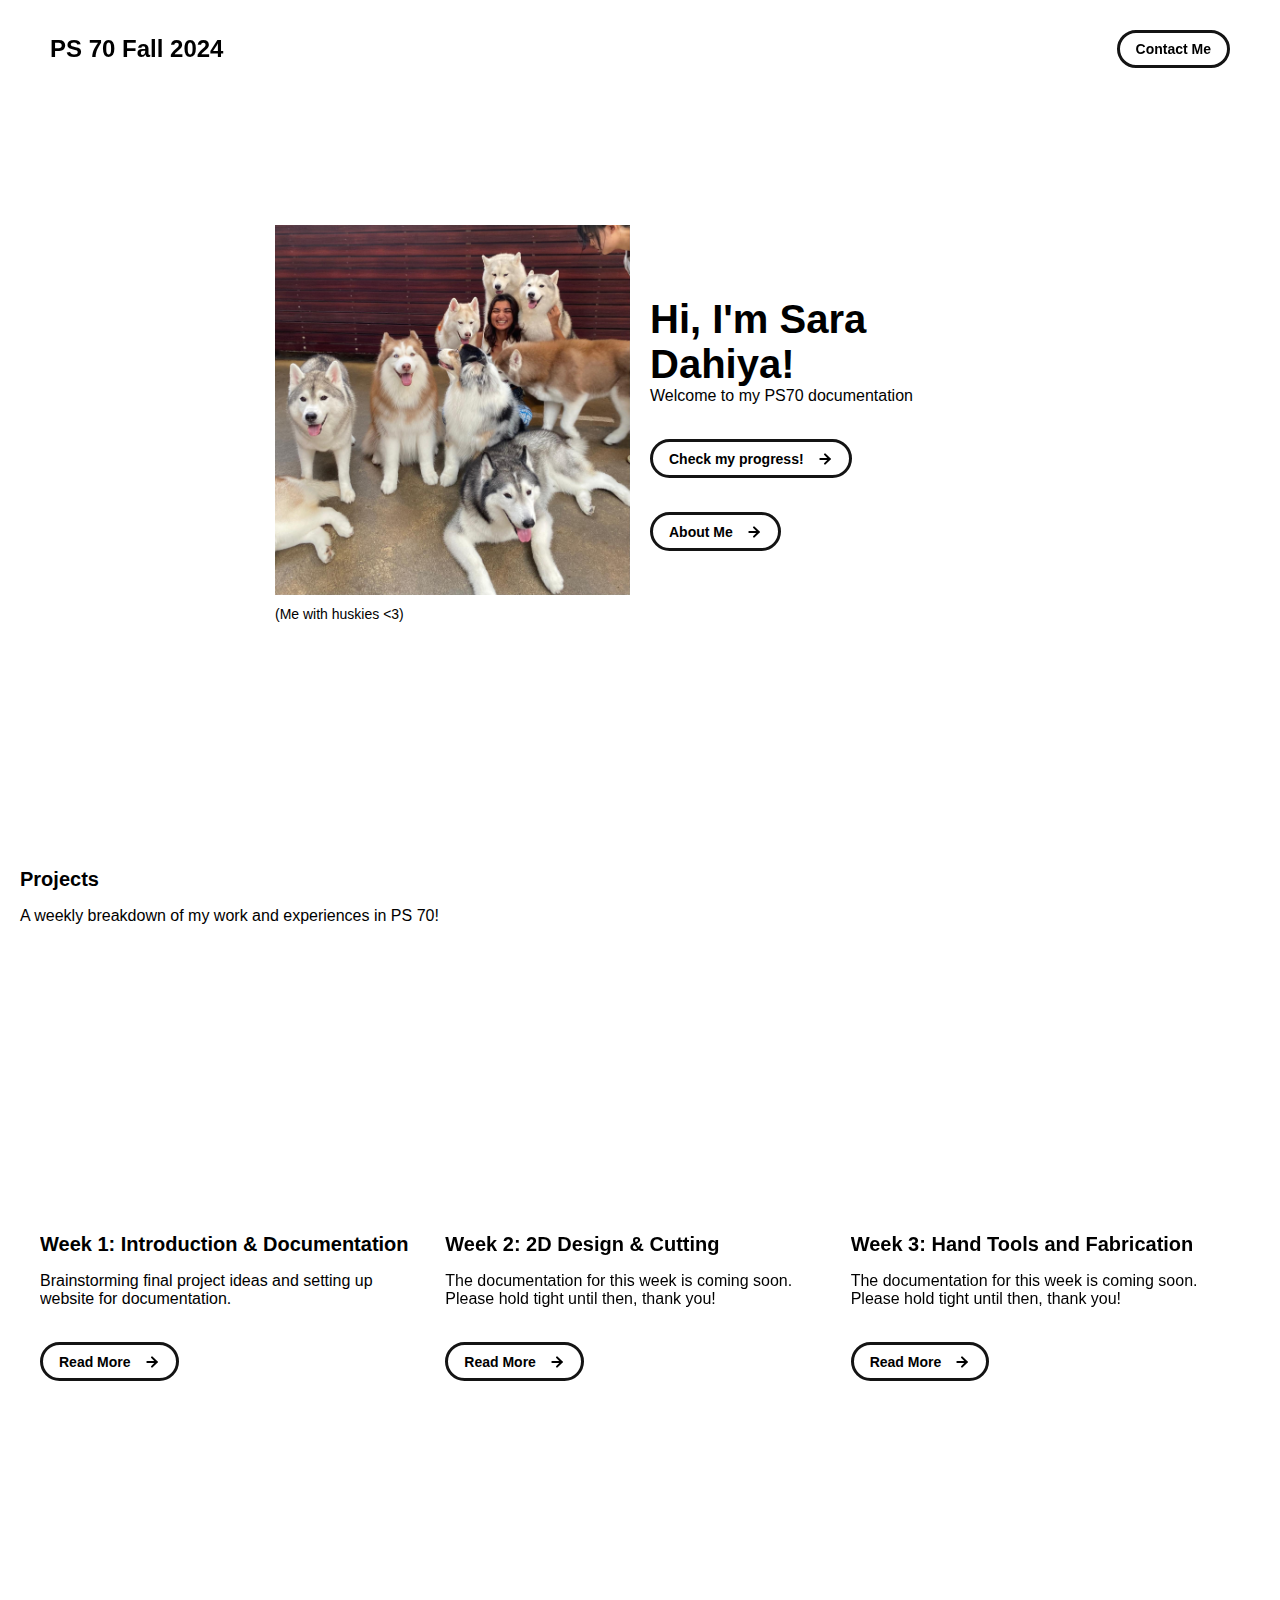
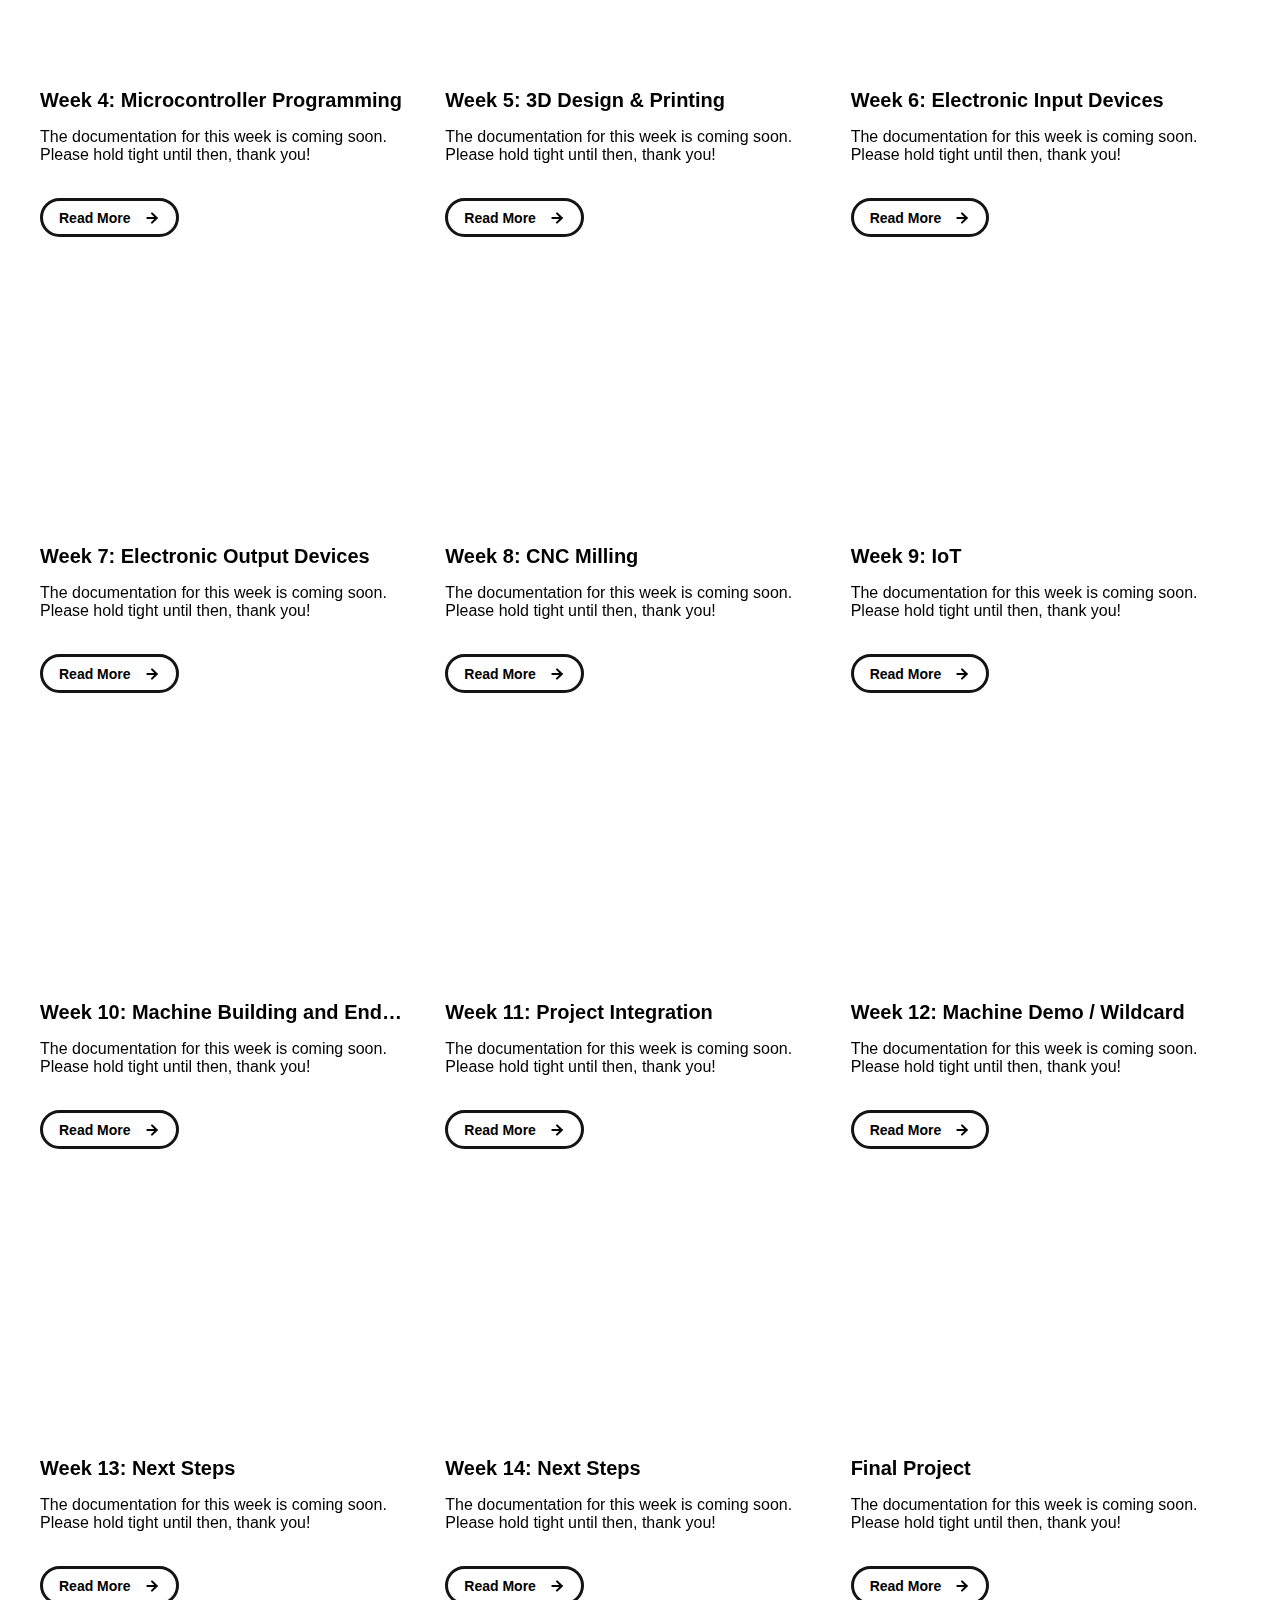
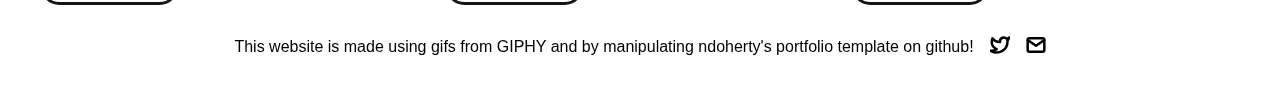
==== commit f6755ae2: "video on week 1" ====
--- a/index.html
+++ b/index.html
@@ -94,7 +94,7 @@
         <!-- TODO - Change the subheader-text to whatever you want the Projects section header to say -->
         <span class="subheader-text">Projects</span>
         <div class="about-section-content">
-          <div class="body-text"> A weekly breakdown of my work and experiences in PS 70</div>
+          <div class="body-text"> A weekly breakdown of my work and experiences in PS 70! </div>
 
         <div class="projects-container">
           <!-- 
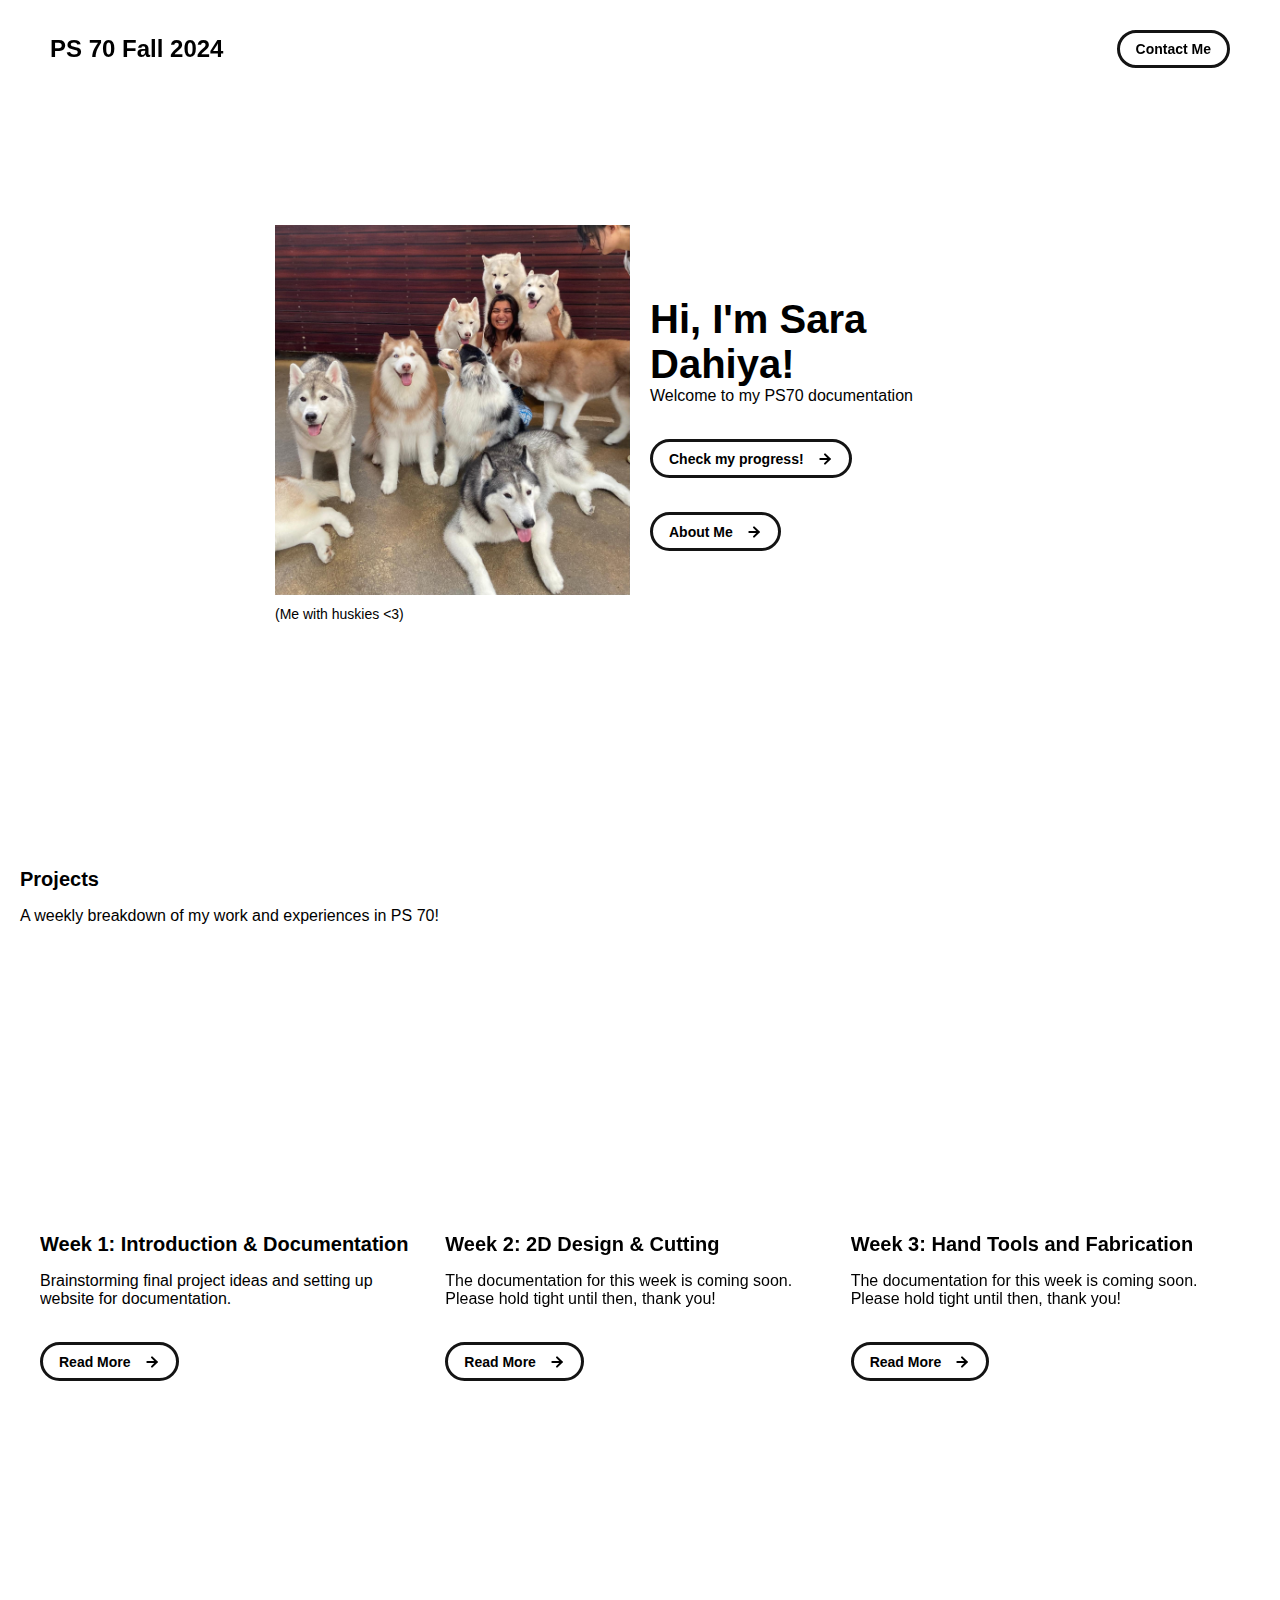
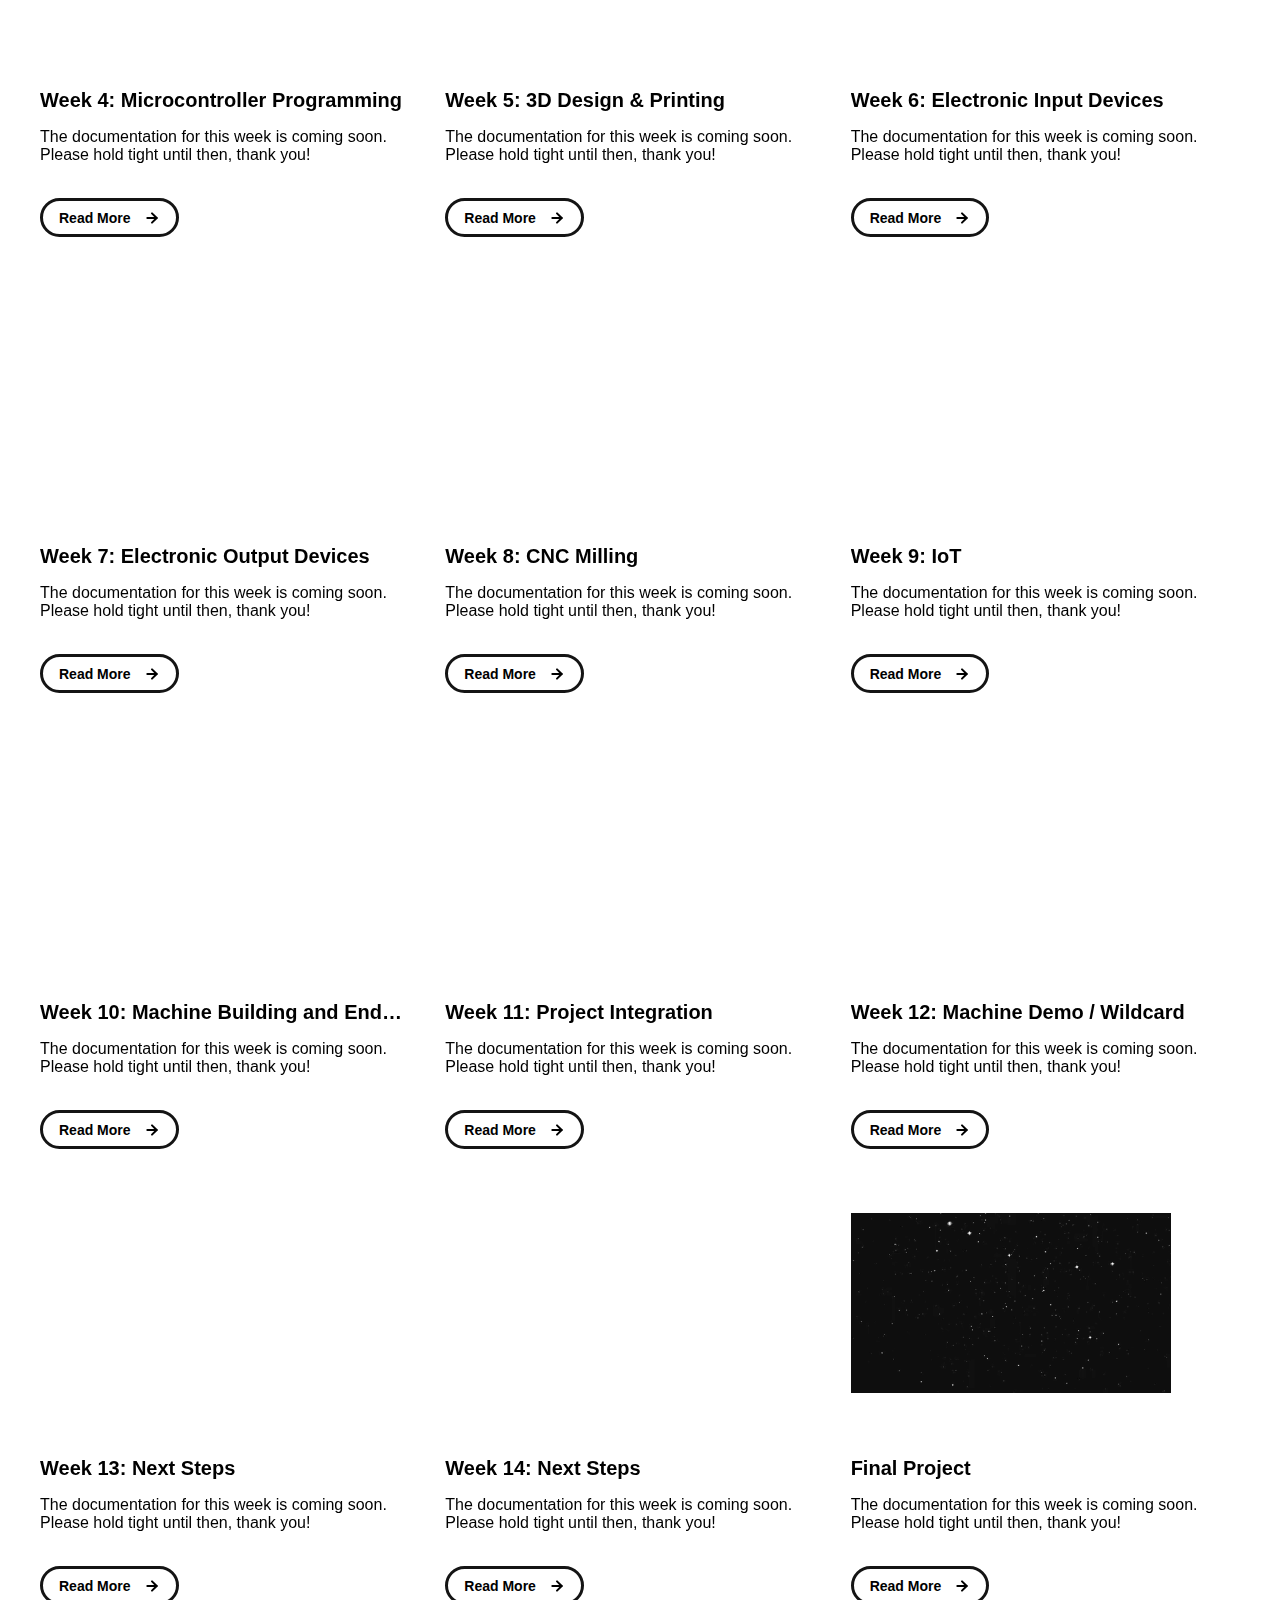
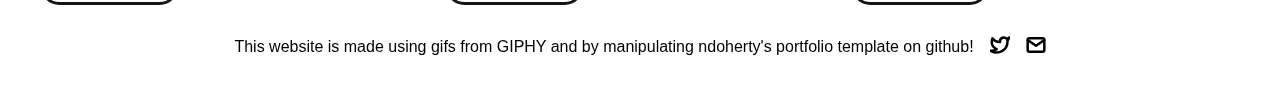
==== commit 3760eb20: "website link remove" ====
--- a/index.html
+++ b/index.html
@@ -51,7 +51,7 @@
             - If you aren't using an Unemployable as your image, remove the entire "a" element
           -->
           <img src="./assets/images/sara-with-dogs.jpeg" class="portfolio-header-image">
-          <a class="no-underline" target="_blank" href="https://opensea.io/assets/0xe0be388ab81c47b0f098d2030a1c9ef190691a8a/1311">
+          <a class="no-underline" target="_blank">
             <span class="image-caption">(Me with huskies <3)</span>
           </a>
         </div>
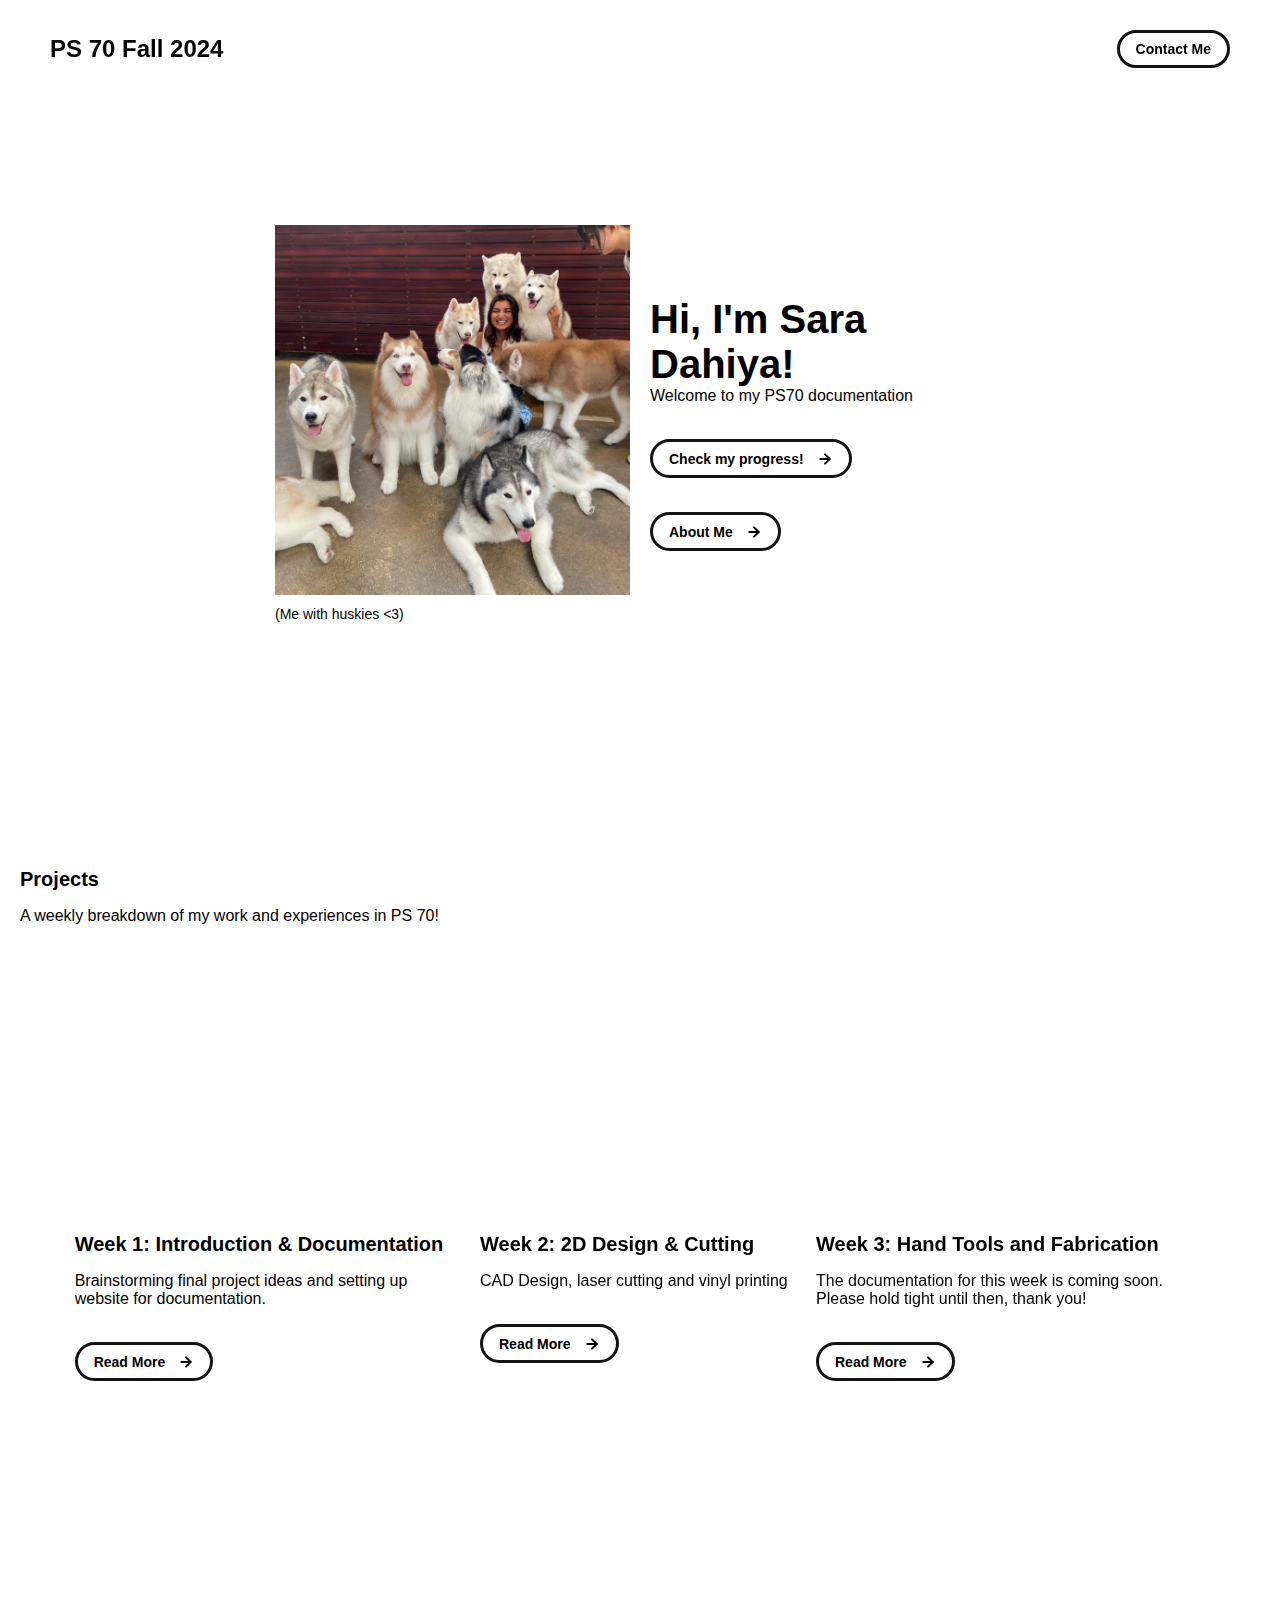
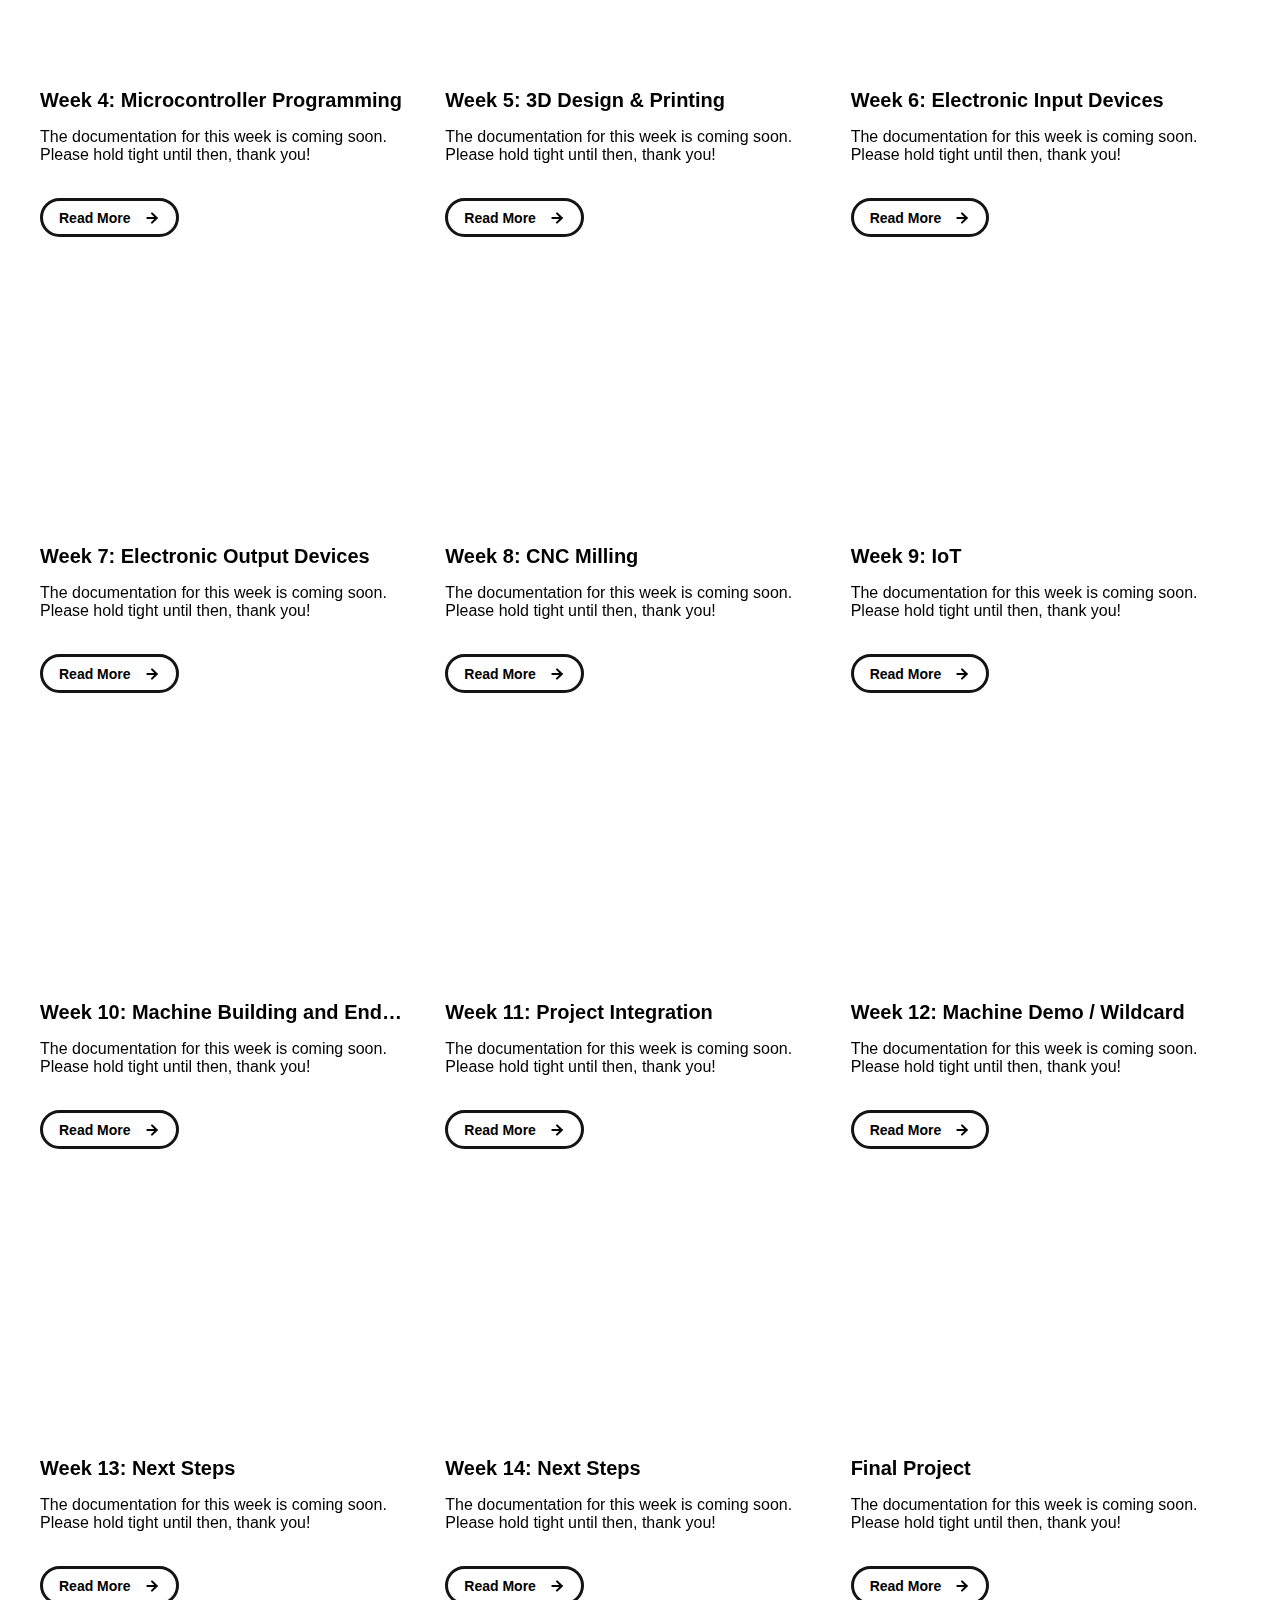
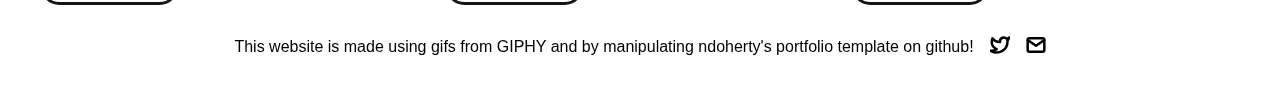
==== commit a3d41278: "gif change" ====
--- a/index.html
+++ b/index.html
@@ -136,13 +136,13 @@
           </div>
           <div class="project-card">
             <video width="320" height="240" autoplay muted>
-              <source src="./assets/images/spacey.mp4" type="video/mp4">
-              <source src="./assets/images/spacey.webm" type="video/webm">
+              <source src="./assets/images/laser-cutting.mp4" type="video/mp4">
+              <source src="./assets/images/laser-cutting.webm" type="video/webm">
                 Your browser does not support the video tag.
             </video>
             <div class="project-card-text-container">
               <div class="subheader-text project-title">Week 2: 2D Design & Cutting</div>
-              <div class="body-text project-card-text">The documentation for this week is coming soon. Please hold tight until then, thank you!</div>
+              <div class="body-text project-card-text">CAD Design, laser cutting and vinyl printing</div>
             </div>
             <a class="button" href="./project-pages/project-template.html">
               <span class="button-text">Read More</span>
--- a/css/typography.css
+++ b/css/typography.css
@@ -25,11 +25,15 @@
 .subheader-text {
   font-size: 20px;
   font-weight: 700;
+  margin-bottom: 0;
+  padding: 0;
 }
 
 .body-text {
   font-size: 16px;
   font-weight: 500;
+  margin: 0;
+  padding: 0;
 }
 
 .project-card-text {
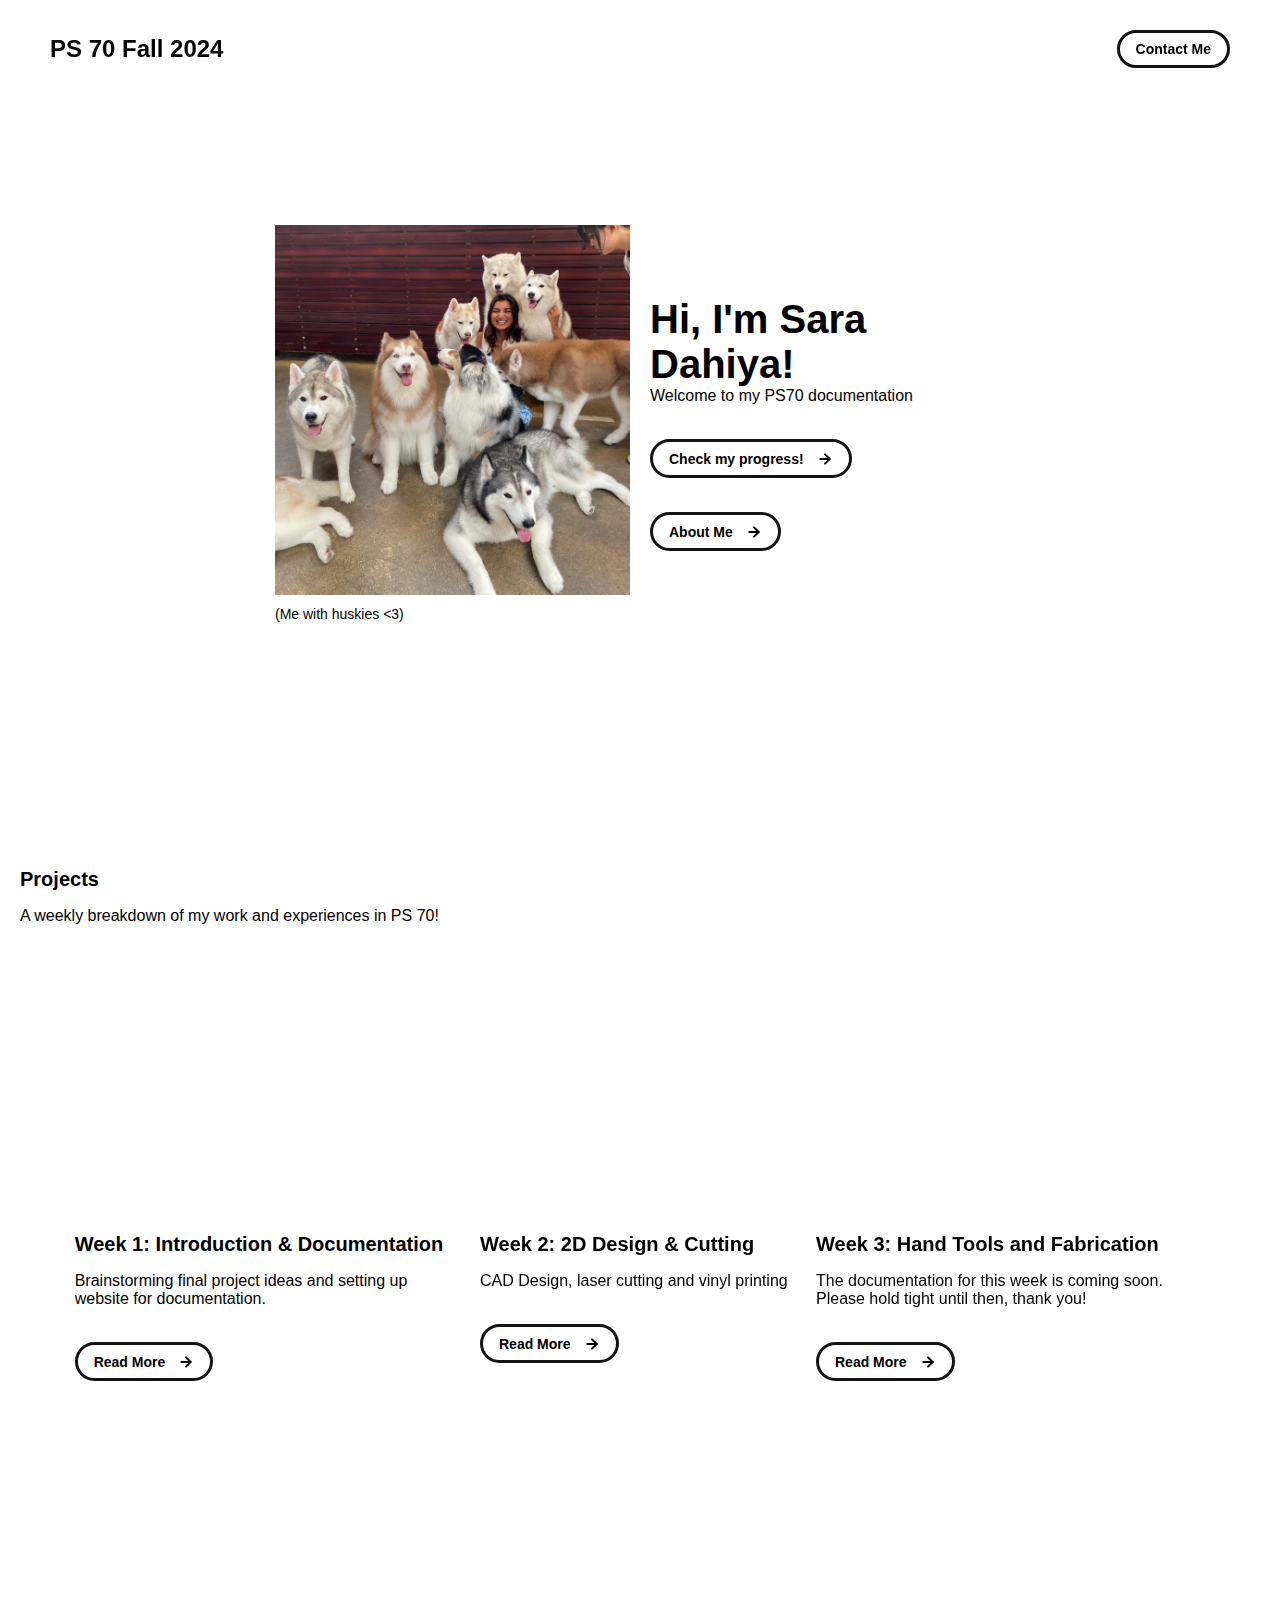
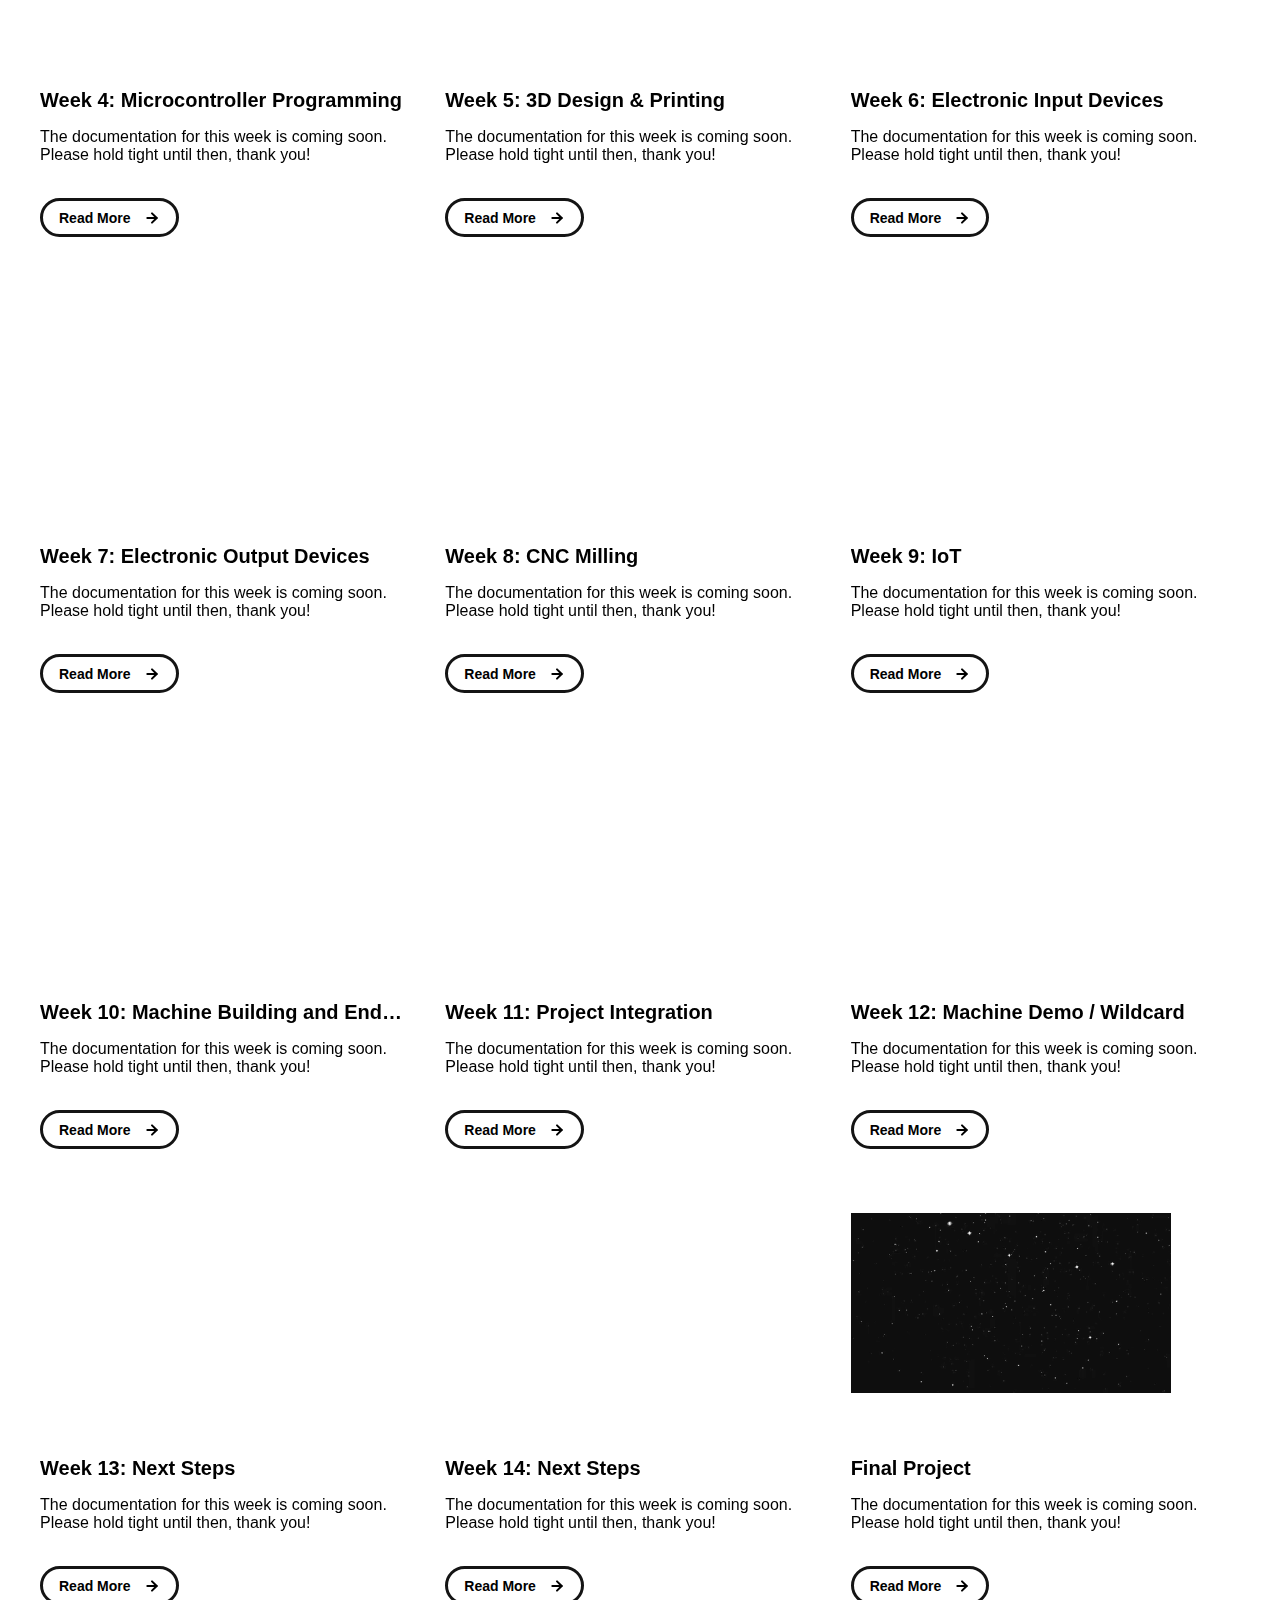
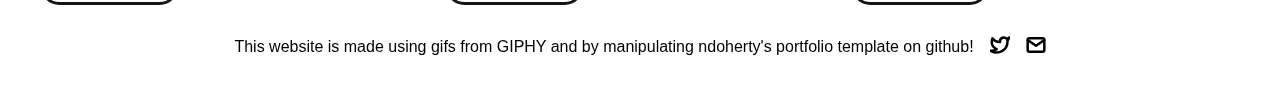
==== commit 17c422d6: "Update index.html" ====
--- a/index.html
+++ b/index.html
@@ -144,7 +144,7 @@
               <div class="subheader-text project-title">Week 2: 2D Design & Cutting</div>
               <div class="body-text project-card-text">CAD Design, laser cutting and vinyl printing</div>
             </div>
-            <a class="button" href="./project-pages/project-template.html">
+            <a class="button" href="./project-pages/week-2.html">
               <span class="button-text">Read More</span>
               <image src="./assets/icons/arrow-right.svg" class="right-arrow-icon"/>
             </a>
